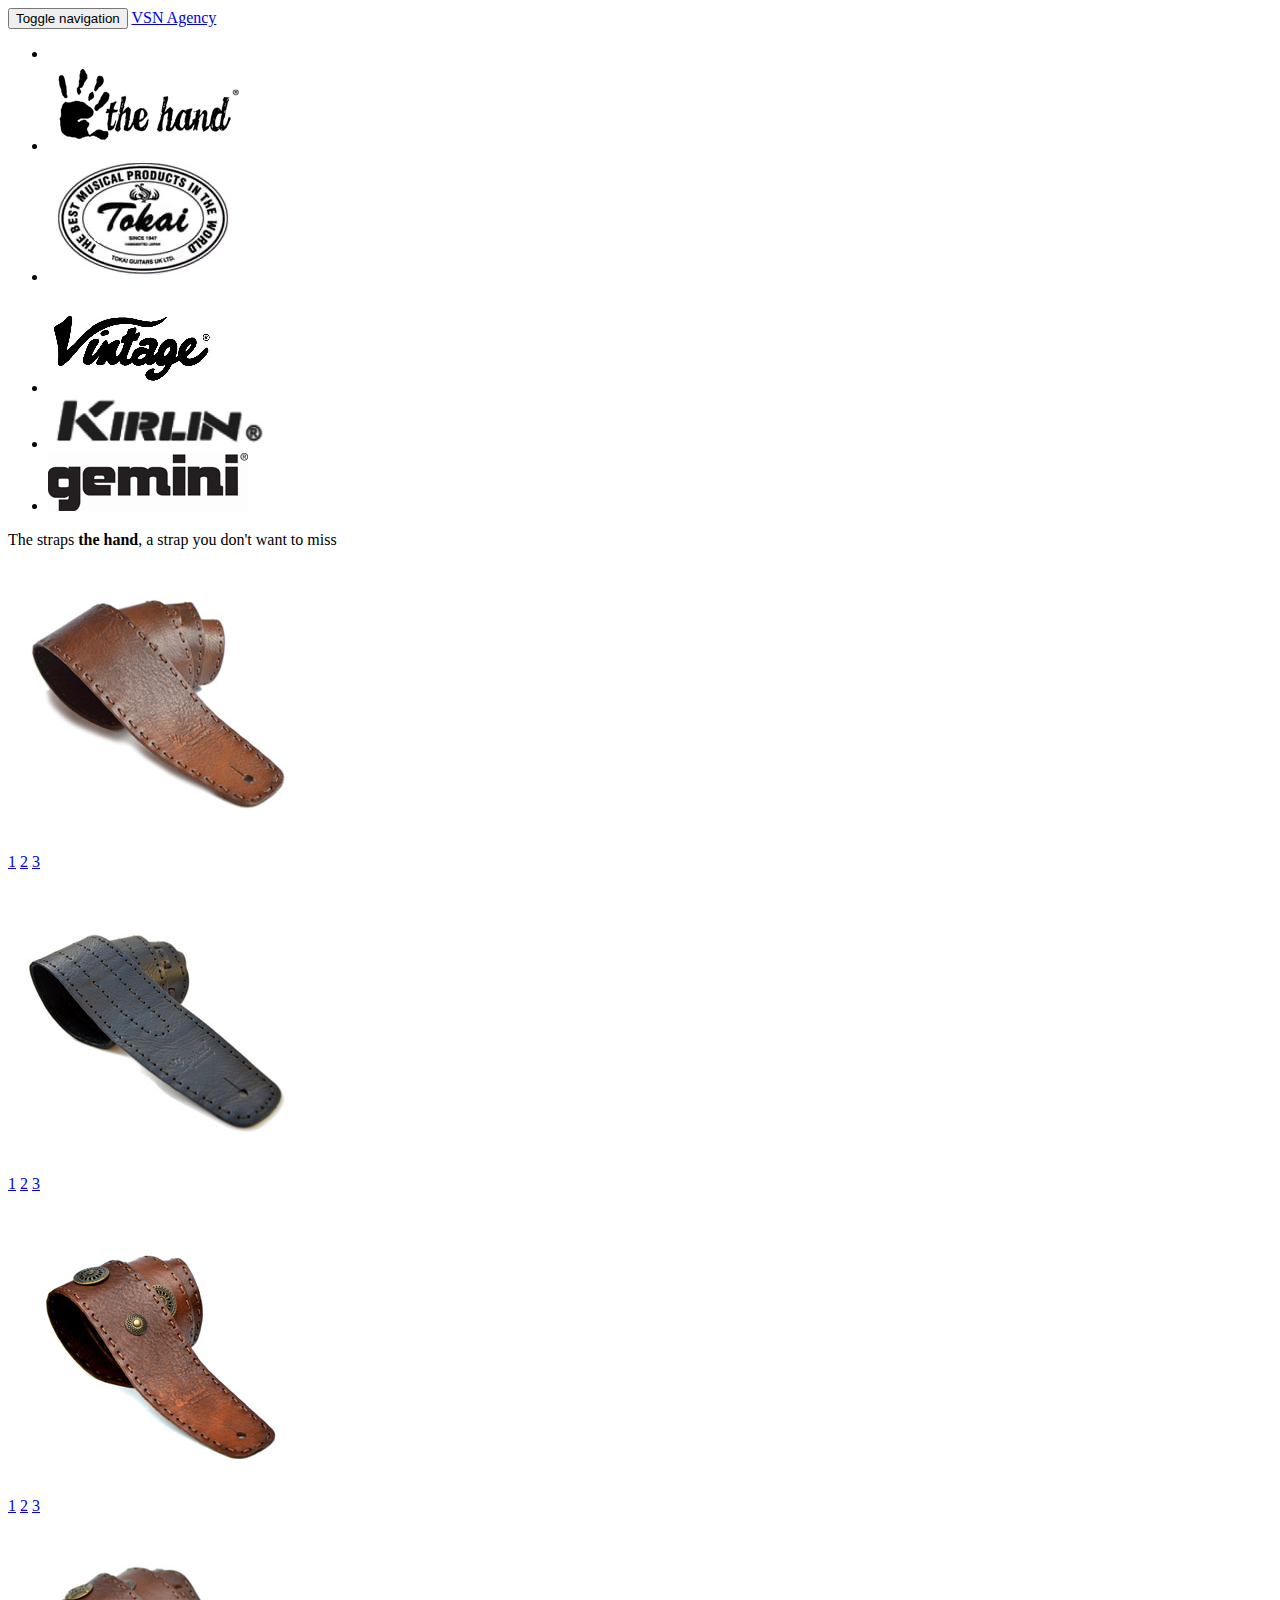
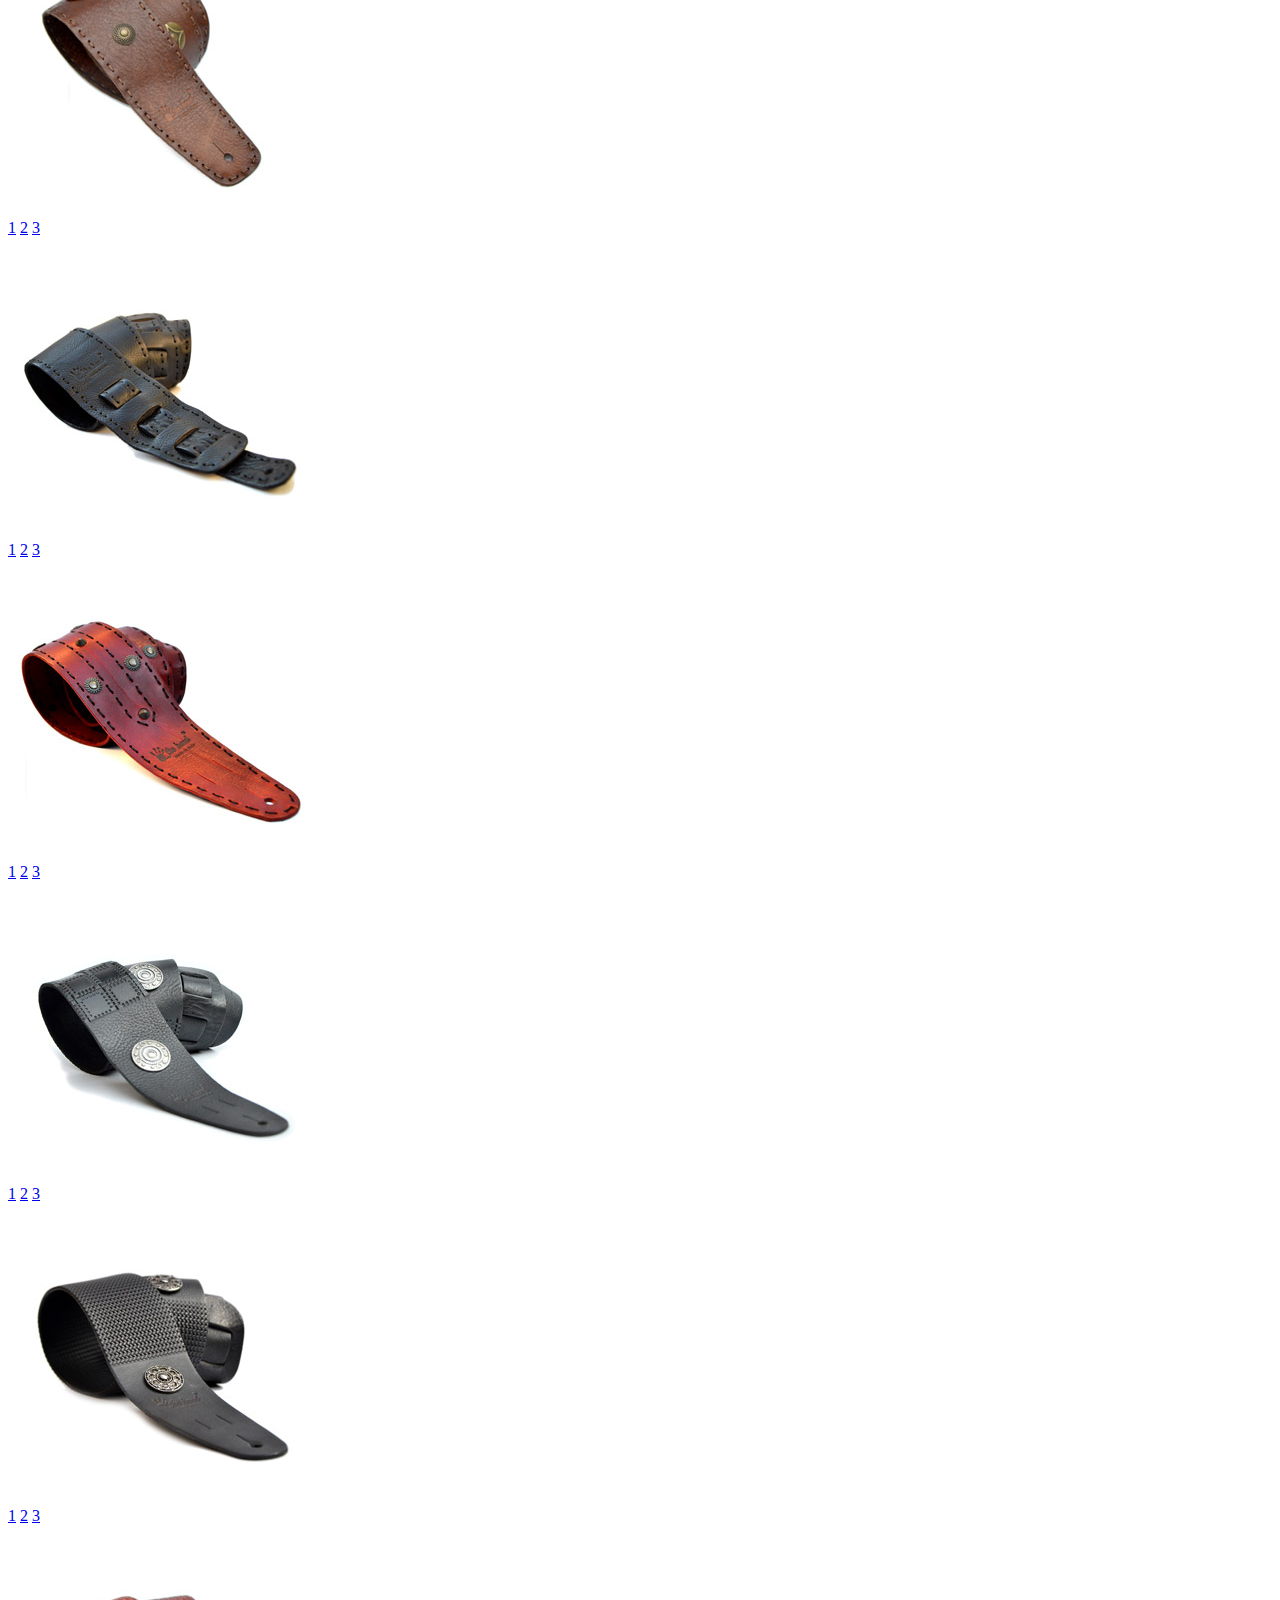
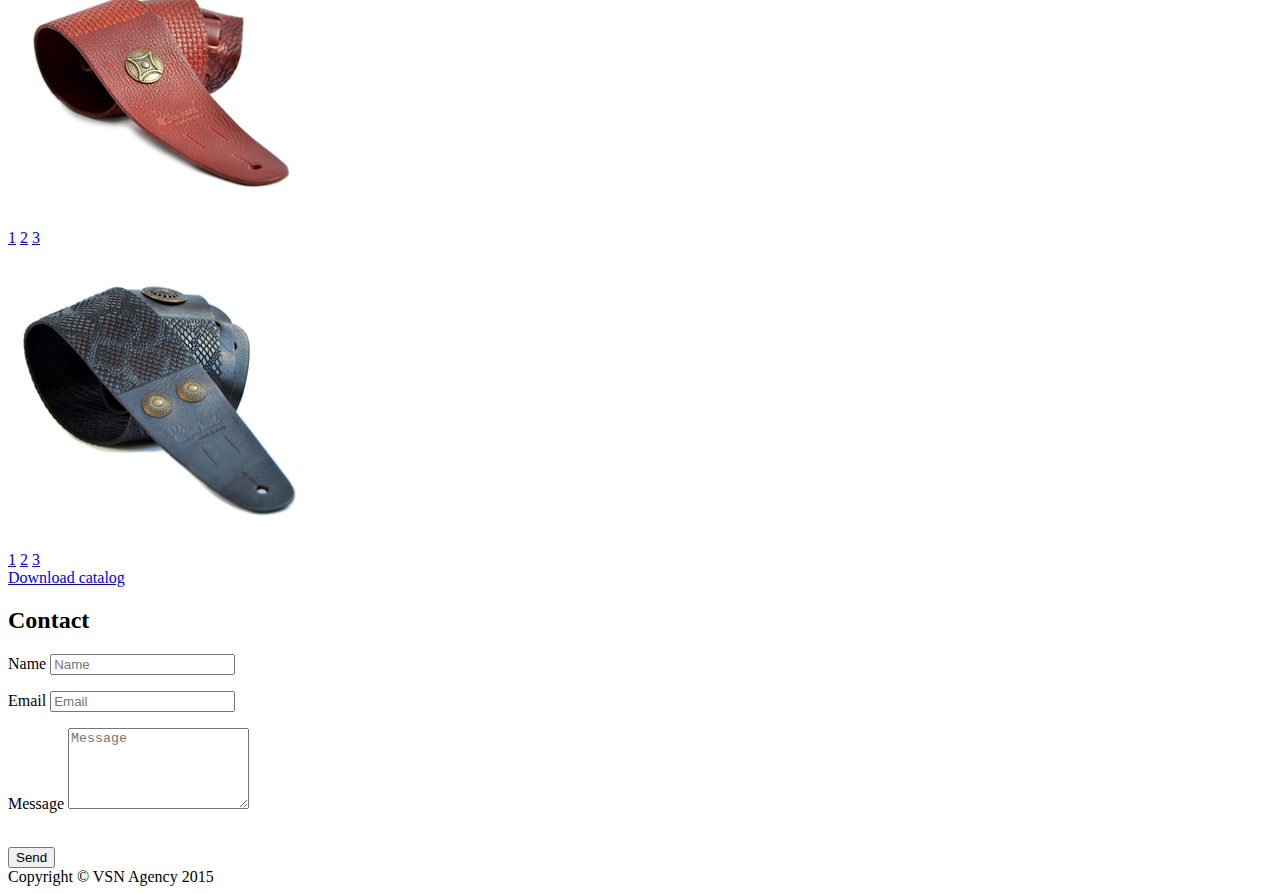
==== en/index.html @ 697274c1 "no more facebook admin meta" ====
<!DOCTYPE html>
<html>
    <head>
    <meta charset="utf-8">
    <meta http-equiv="X-UA-Compatible" content="IE=edge">
    <title>VSN Agency - François Voisin</title>
    <meta name="viewport" content="width=device-width">
    <meta name="description" content="VSN Agency, distributor for The Hand, commercial agent for Tokai, Vintage, Kirlin, Gemini, Alcaria, Ethno, Michael Brand. Agency owned by François Voisin">
    <meta name="language" content="en">
    <meta name="author" content="Guillaume Voisin">
    <!-- Facebook -->
    <meta property="og:title" content="VSN AGENCY" />
    <meta property="og:type" content="website" />
    <meta property="og:image" content="http://www.vsn-agency.com/img/products/metal-01/mini.jpg" />
    <meta property="og:url" content="http://www.vsn-agency.com" />
    <meta property="og:description" content="VSN Agency, distributor for The Hand, commercial agent for Tokai, Vintage, Kirlin, Gemini, Alcaria, Ethno, Michael Brand. Agency owned by François Voisin" />

    <!-- Twitter -->
    <meta name="twitter:card" content="summary" />
    <meta name="twitter:title" content="VSN AGENCY" />
    <meta name="twitter:description" content="VSN Agency, distributor for The Hand, commercial agent for Tokai, Vintage, Kirlin, Gemini, Alcaria, Ethno, Michael Brand. Agency owned by François Voisin" />
    <meta name="twitter:image" content="http://www.vsn-agency.com/img/products/metal-01/mini.jpg" />

    <link rel="canonical" href="voisinf.github.io/">
    <link rel="alternate" type="application/rss+xml" title="RSS" href="/feed.xml">
    <link rel="icon" type="image/png" href="favicon-32x32.png" sizes="32x32">
    <link rel="icon" type="image/png" href="favicon-16x16.png" sizes="16x16">

    <!-- Custom CSS & Bootstrap Core CSS - Uses Bootswatch Flatly Theme: http://bootswatch.com/flatly/ -->
    <link rel="stylesheet" href="/style.css">

    <!-- Google verification -->
    

    <!-- Bing Verification -->
    

    <!-- Custom Fonts -->
    <link rel="stylesheet" href="/css/font-awesome/css/font-awesome.min.css">
    <link href="//fonts.googleapis.com/css?family=Montserrat:400,700" rel="stylesheet" type="text/css">
    <link href="//fonts.googleapis.com/css?family=Lato:400,700,400italic,700italic" rel="stylesheet" type="text/css">

    <!-- HTML5 Shim and Respond.js IE8 support of HTML5 elements and media queries -->
    <!-- WARNING: Respond.js doesn't work if you view the page via file:// -->
    <!--[if lt IE 9]>
        <script src="https://oss.maxcdn.com/libs/html5shiv/3.7.0/html5shiv.js"></script>
        <script src="https://oss.maxcdn.com/libs/respond.js/1.4.2/respond.min.js"></script>
    <![endif]-->
</head>

    <body id="page-top" class="index en">
       <!-- Navigation -->
    <nav class="navbar navbar-default">
        <div class="container">
            <!-- Brand and toggle get grouped for better mobile display -->
            <div class="navbar-header page-scroll">
                <button type="button" class="navbar-toggle" data-toggle="collapse" data-target="#bs-example-navbar-collapse-1">
                    <span class="sr-only">Toggle navigation</span>
                    <span class="icon-bar"></span>
                    <span class="icon-bar"></span>
                    <span class="icon-bar"></span>
                </button>
                <a href="/The_Hand_2016.pdf" class="navbar-brand" target="_blank">
                    VSN Agency
                </a>
            </div>

            <!-- Collect the nav links, forms, and other content for toggling -->
            <div class="collapse navbar-collapse" id="bs-example-navbar-collapse-1">
                <ul class="brands nav navbar-nav navbar-right">
                    <li class="hidden">
                        <a href="#page-top"></a>
                    </li>
                    <li class="page-scroll">
                        <a href="#the_hand" class="bigger">
                            <img src="/img/brands/the_hand.png" alt="The Hand" />
                        </a>
                    </li>
                    <li>
                        <a href="http://fr.calameo.com/read/000576293fbbce9ae6913" class="bigger" target="_blank">
                            <img src="/img/brands/tokai.jpg" alt="Tokai" />
                        </a>
                    </li>
                    <li>
                        <a href="http://fr.calameo.com/read/0005762936333d72ac6dd" target="_blank">
                            <img src="/img/brands/vintage.jpg" alt="Vintage" />
                        </a>
                    </li>
                    <li>
                        <a href="http://www.kirlincable.com/" target="_blank">
                            <img src="/img/brands/kirlin.jpg" alt="Kirlin" />
                        </a>
                    </li>
                    <li>
                        <a href="http://fr.calameo.com/read/000576293ddd613ea0d22" target="_blank">
                            <img src="/img/brands/gemini.png" alt="Gemini" />
                        </a>
                    </li>
                </ul>
            </div>
            <!-- /.navbar-collapse -->
        </div>
        <!-- /.container-fluid -->
    </nav>
        <!-- Header -->
    <header>
        <div class="container">
            <div class="row">
                <div class="col-lg-6">
                    <div class="intro-text">
                        The straps <b>the hand</b>, a strap you don't want to miss
                    </div>
                </div>
            </div>
        </div>
    </header>
    <!-- Services Section -->
    <section id="the_hand">
        <div class="container">
            <div class="row text-center">
                <div class="col-md-4">
                    <a href="/img/products/classic-01/normal.jpg" data-lightbox="Classic 01">
                        <img src="/img/products/classic-01/mini.jpg" alt="Classic 01" />
                    </a>
                    <div class="none">
                        <a href="/img/products/classic-01/colors.jpg" data-lightbox="Classic 01">1</a>
                        <a href="/img/products/classic-01/sample.jpg" data-lightbox="Classic 01">2</a>
                        <a href="/img/products/classic-01/hd.jpg" data-lightbox="Classic 01">3</a>
                    </div>
                </div>
                <div class="col-md-4">
                    <a href="/img/products/classic-02/normal.jpg" data-lightbox="Classic 02">
                        <img src="/img/products/classic-02/mini.jpg" alt="Classic 02" />
                    </a>
                    <div class="none">
                        <a href="/img/products/classic-02/colors.jpg" data-lightbox="Classic 02">1</a>
                        <a href="/img/products/classic-02/sample.jpg" data-lightbox="Classic 02">2</a>
                        <a href="/img/products/classic-02/hd.jpg" data-lightbox="Classic 02">3</a>
                    </div>
                </div>
                <div class="col-md-4">
                    <a href="/img/products/classic-03/normal.jpg" data-lightbox="Classic 03">
                        <img src="/img/products/classic-03/mini.jpg" alt="Classic 03" />
                    </a>
                    <div class="none">
                        <a href="/img/products/classic-03/colors.jpg" data-lightbox="Classic 03">1</a>
                        <a href="/img/products/classic-03/sample.jpg" data-lightbox="Classic 03">2</a>
                        <a href="/img/products/classic-03/hd.jpg" data-lightbox="Classic 03">3</a>
                    </div>
                </div>

            </div>

            <div class="row text-center">
                <div class="col-md-4">
                    <a href="/img/products/classic-04/normal.jpg" data-lightbox="Classic 04">
                        <img src="/img/products/classic-04/mini.jpg" alt="Classic 04" />
                    </a>
                    <div class="none">
                        <a href="/img/products/classic-04/colors.jpg" data-lightbox="Classic 04">1</a>
                        <a href="/img/products/classic-04/sample.jpg" data-lightbox="Classic 04">2</a>
                        <a href="/img/products/classic-04/hd.jpg" data-lightbox="Classic 04">3</a>
                    </div>
                </div>

                <div class="col-md-4">
                    <a href="/img/products/fusion-01/normal.jpg" data-lightbox="Fusion 01">
                        <img src="/img/products/fusion-01/mini.jpg" alt="Fusion 01" />
                    </a>
                    <div class="none">
                        <a href="/img/products/fusion-01/colors.jpg" data-lightbox="Fusion 01">1</a>
                        <a href="/img/products/fusion-01/sample.jpg" data-lightbox="Fusion 01">2</a>
                        <a href="/img/products/fusion-01/hd.jpg" data-lightbox="Fusion 01">3</a>
                    </div>
                </div>
                <!--
                <div class="col-md-4">
                    <a href="/img/products/vintage-01/hd.jpg" data-lightbox="Vintage 01">
                        <img src="/img/products/vintage-01/hd.jpg" alt="Vintage 01" />
                    </a>
                    <div class="none">
                        <a href="/img/products/vintage-01/colors.jpg" data-lightbox="Vintage 01">1</a>
                        <a href="/img/products/vintage-01/sample.jpg" data-lightbox="Vintage 01">2</a>
                        <a href="/img/products/vintage-01/hd.jpg" data-lightbox="Vintage 01">3</a>
                    </div>
                </div>
                -->
                <div class="col-md-4">
                    <a href="/img/products/metal-01/normal.jpg" data-lightbox="Metal 01">
                        <img src="/img/products/metal-01/mini.jpg" alt="Metal 01" />
                    </a>
                    <div class="none">
                        <a href="/img/products/metal-01/colors.jpg" data-lightbox="Metal 01">1</a>
                        <a href="/img/products/metal-01/sample.jpg" data-lightbox="Metal 01">2</a>
                        <a href="/img/products/metal-01/hd.jpg" data-lightbox="Metal 01">3</a>
                    </div>
                </div>
            </div>


            <div class="row text-center">
                <div class="col-md-4">
                    <a href="/img/products/blues-01/normal.jpg" data-lightbox="Blues 01">
                        <img src="/img/products/blues-01/mini.jpg" alt="Blues 01" />
                    </a>
                    <div class="none">
                        <a href="/img/products/blues-01/colors.jpg" data-lightbox="Blues 01">1</a>
                        <a href="/img/products/blues-01/sample.jpg" data-lightbox="Blues 01">2</a>
                        <a href="/img/products/blues-01/hd.jpg" data-lightbox="Blues 01">3</a>
                    </div>
                </div>
                <div class="col-md-4">
                    <a href="/img/products/blues-02/normal.jpg" data-lightbox="Blues 02">
                        <img src="/img/products/blues-02/mini.jpg" alt="Blues 02" />
                    </a>
                    <div class="none">
                        <a href="/img/products/blues-02/colors.jpg" data-lightbox="Blues 02">1</a>
                        <a href="/img/products/blues-02/sample.jpg" data-lightbox="Blues 02">2</a>
                        <a href="/img/products/blues-02/hd.jpg" data-lightbox="Blues 02">3</a>
                    </div>
                </div>
                <div class="col-md-4">
                    <a href="/img/products/blues-03/normal.jpg" data-lightbox="Blues 03">
                        <img src="/img/products/blues-03/mini.jpg" alt="Blues 03" />
                    </a>
                    <div class="none">
                        <a href="/img/products/blues-03/colors.jpg" data-lightbox="Blues 03">1</a>
                        <a href="/img/products/blues-03/sample.jpg" data-lightbox="Blues 03">2</a>
                        <a href="/img/products/blues-03/hd.jpg" data-lightbox="Blues 03">3</a>
                    </div>
                </div>
            </div>
            <div class="row text-center">
                <div class="col-md-4">
                    <a href="/img/products/blues-04/normal.jpg" data-lightbox="Blues 04">
                        <img src="/img/products/blues-04/mini.jpg" alt="Blues 04" />
                    </a>
                    <div class="none">
                        <a href="/img/products/blues-04/colors.jpg" data-lightbox="Blues 04">1</a>
                        <a href="/img/products/blues-04/sample.jpg" data-lightbox="Blues 04">2</a>
                        <a href="/img/products/blues-04/hd.jpg" data-lightbox="Blues 04">3</a>
                    </div>
                </div>
            </div>
        </div>
    </section>
     <!-- About Section -->
    <section class="success" id="about">
        <div class="container">
            <div class="row">
                <div class="col-lg-12">
                    <a href="/The_Hand_2016.pdf" class="btn btn-lg download-catalog" target="_blank">
                        <i class="fa fa-download"></i>
                        Download catalog
                    </a>
                </div>
                <!--<div class="col-lg-8 col-lg-offset-2 text-center">
                    <a href="#" class="btn btn-lg btn-outline">
                        <i class="fa fa-download"></i> Download Theme
                    </a>
                </div>-->
            </div>
        </div>
    </section>

    
    <!-- Contact Section -->
<section id="contact">
	<div class="container">
		<div class="row">
			<div class="col-lg-12 text-center">
				<h2>Contact</h2>
			</div>
		</div>
		<div class="row">
			<div class="col-lg-8 col-lg-offset-2">
				<form  action="//formspree.io/fr.voisin@wanadoo.fr" method="POST" name="sentMessage" id="contactForm" novalidate>
					<div class="row control-group">
						<div class="form-group col-xs-12 floating-label-form-group controls">
							<label>Name</label>
							<input type="text" name="name" class="form-control" placeholder="Name" id="name" required data-validation-required-message="Please fill this field">
							<p class="help-block text-danger"></p>
						</div>
					</div>
					<div class="row control-group">
						<div class="form-group col-xs-12 floating-label-form-group controls">
							<label>Email</label>
							<input type="email" name="_replyto" class="form-control" placeholder="Email" id="email" required data-validation-required-message="Please fill this field"  data-validation-validemail-message="Wrong email">
							<p class="help-block text-danger"></p>
						</div>
					</div>
					<div>
						<input type="hidden"  name="_subject" value="[VSN AGENCY] Nouveau contact">
						<input type="text" name="_gotcha" style="display:none" />
					</div>
					<div class="row control-group">
						<div class="form-group col-xs-12 floating-label-form-group controls">
							<label>Message</label>
							<textarea rows="5" name="message" class="form-control" placeholder="Message" id="message" required data-validation-required-message="Please fill this field"></textarea>
							<p class="help-block text-danger"></p>
						</div>
					</div>
					<br>
					<div id="success"></div>
					<div class="row">
						<div class="form-group col-xs-12">
							<button type="submit" class="btn download-catalog btn-lg pull-right js-send-form" data-sent-text="Your message was successfully sent. I'll reach back to you in the next 48h.">Send</button>
						</div>
					</div>
				</form>
			</div>
		</div>
	</div>
</section>

    

        <!-- Footer -->
    <footer class="text-center">
        <div class="footer-below">
            <div class="container">
                <div class="row">
                    <div class="col-lg-12">
                        Copyright &copy; VSN Agency 2015
                        
                        <a href="/" class="flag flag-fr ml7" alt="FR" ></a>
                        
                        <a href="en/" class="flag flag-gb" alt="EN" ></a>
                    </div>
                </div>
            </div>
        </div>
    </footer>

    <!-- Scroll to Top Button (Only visible on small and extra-small screen sizes) -->
    <div class="scroll-top page-scroll visible-xs visible-sm">
        <a class="btn btn-primary" href="#page-top">
            <i class="fa fa-chevron-up"></i>
        </a>
    </div>

     <!-- Portfolio Modals -->
 
     <!-- jQuery Version 1.11.0 -->
    <script src="/js/jquery-1.11.0.js"></script>

    <!-- Bootstrap Core JavaScript -->
    <script src="/js/bootstrap.min.js"></script>

    <!-- Plugin JavaScript -->
    <script src="/js/jquery.easing.min.js"></script>
    <script src="/js/classie.js"></script>
    <script src="/js/selectFx.js"></script>
    <script>
       (function() {
           [].slice.call( document.querySelectorAll( 'select.cs-select' ) ).forEach( function(el) {
               new SelectFx(el);
           } );
       })();
     </script>
    <script src="/js/cbpAnimatedHeader.js"></script>

    <!-- Contact Form JavaScript -->
    <script src="/js/jqBootstrapValidation.js"></script>
    
    <script src="/js/contact_me_static.js"></script>
    

    <script src="/js/wow.min.js"></script>
    <script src="/js/lightbox.js"></script>
    <!-- Custom Theme JavaScript -->
    <script src="/js/freelancer.js"></script>

    
    <script>
      (function(i,s,o,g,r,a,m){i['GoogleAnalyticsObject']=r;i[r]=i[r]||function(){
        (i[r].q=i[r].q||[]).push(arguments)},i[r].l=1*new Date();a=s.createElement(o),
         m=s.getElementsByTagName(o)[0];a.async=1;a.src=g;m.parentNode.insertBefore(a,m)
        })(window,document,'script','//www.google-analytics.com/analytics.js','ga');
      ga('create', 'UA-70515206-1', 'auto');
      ga('send', 'pageview');
    </script>

    </body>
</html>
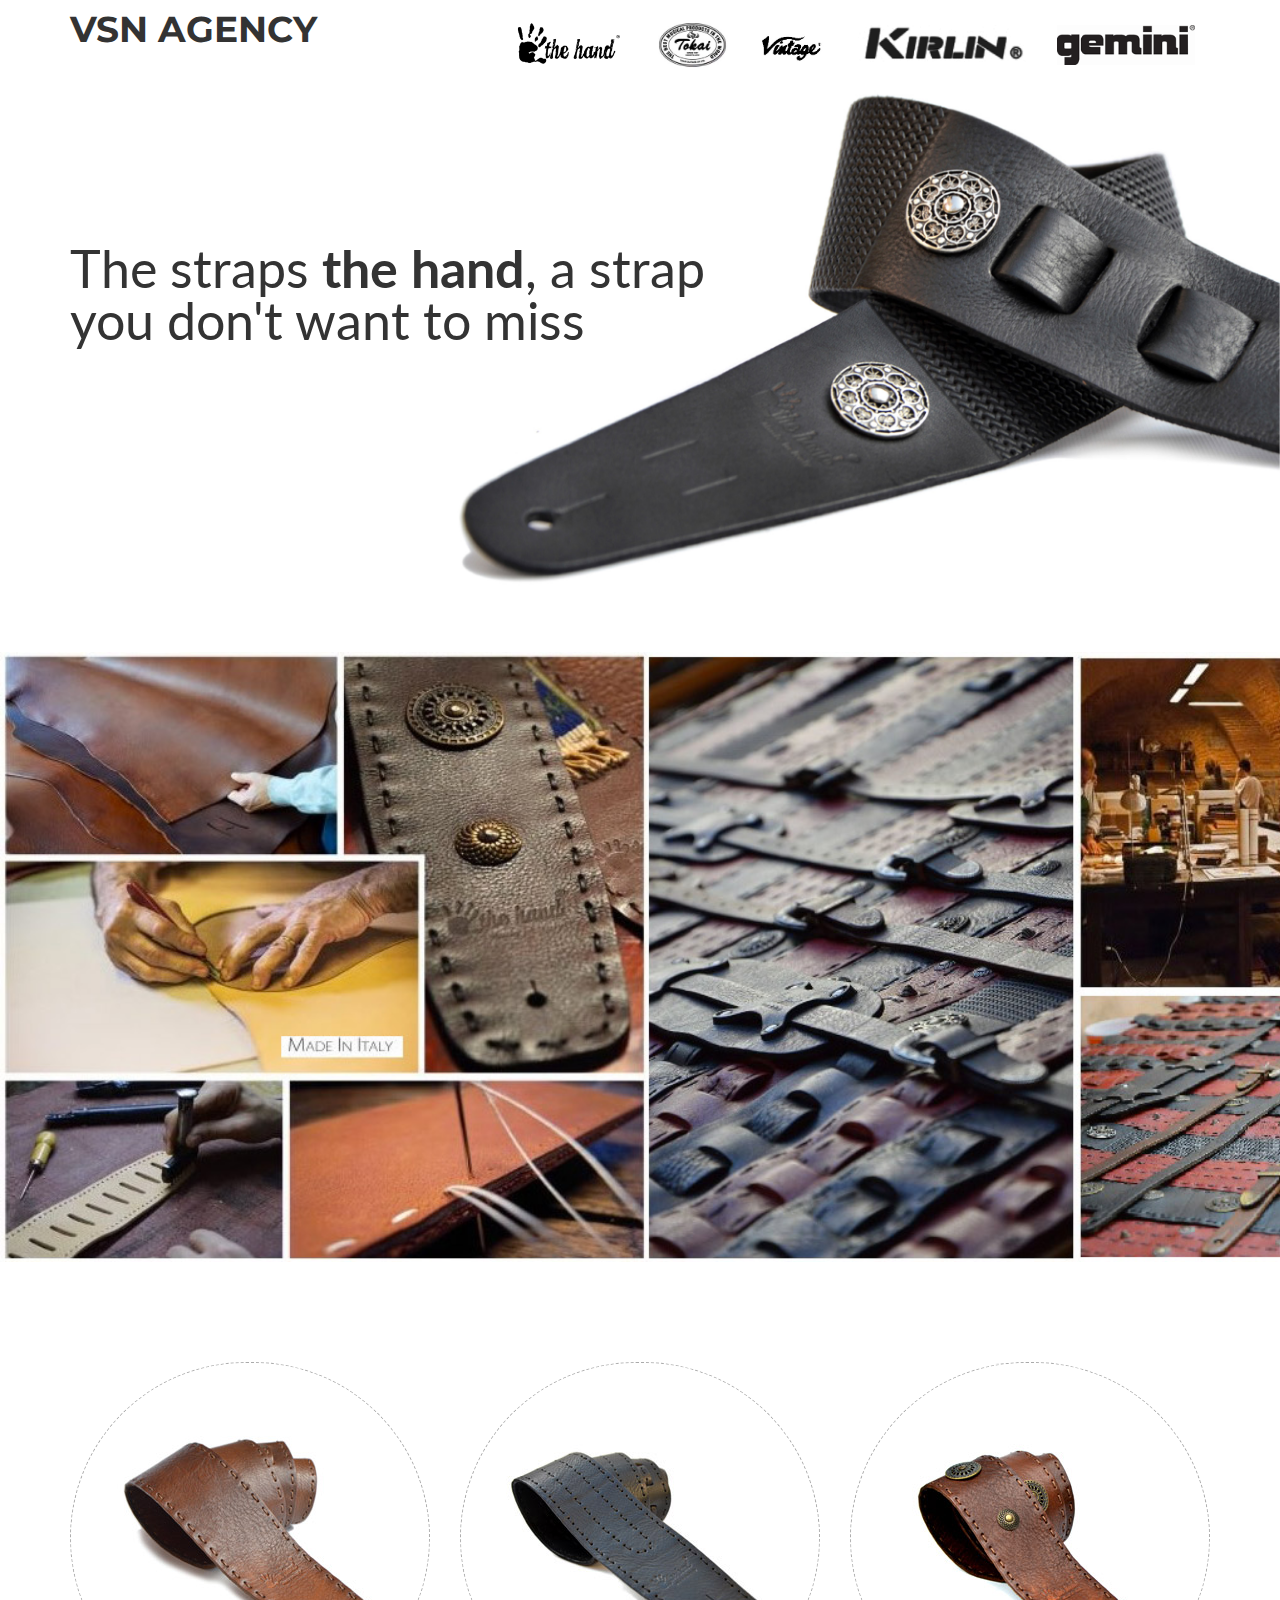
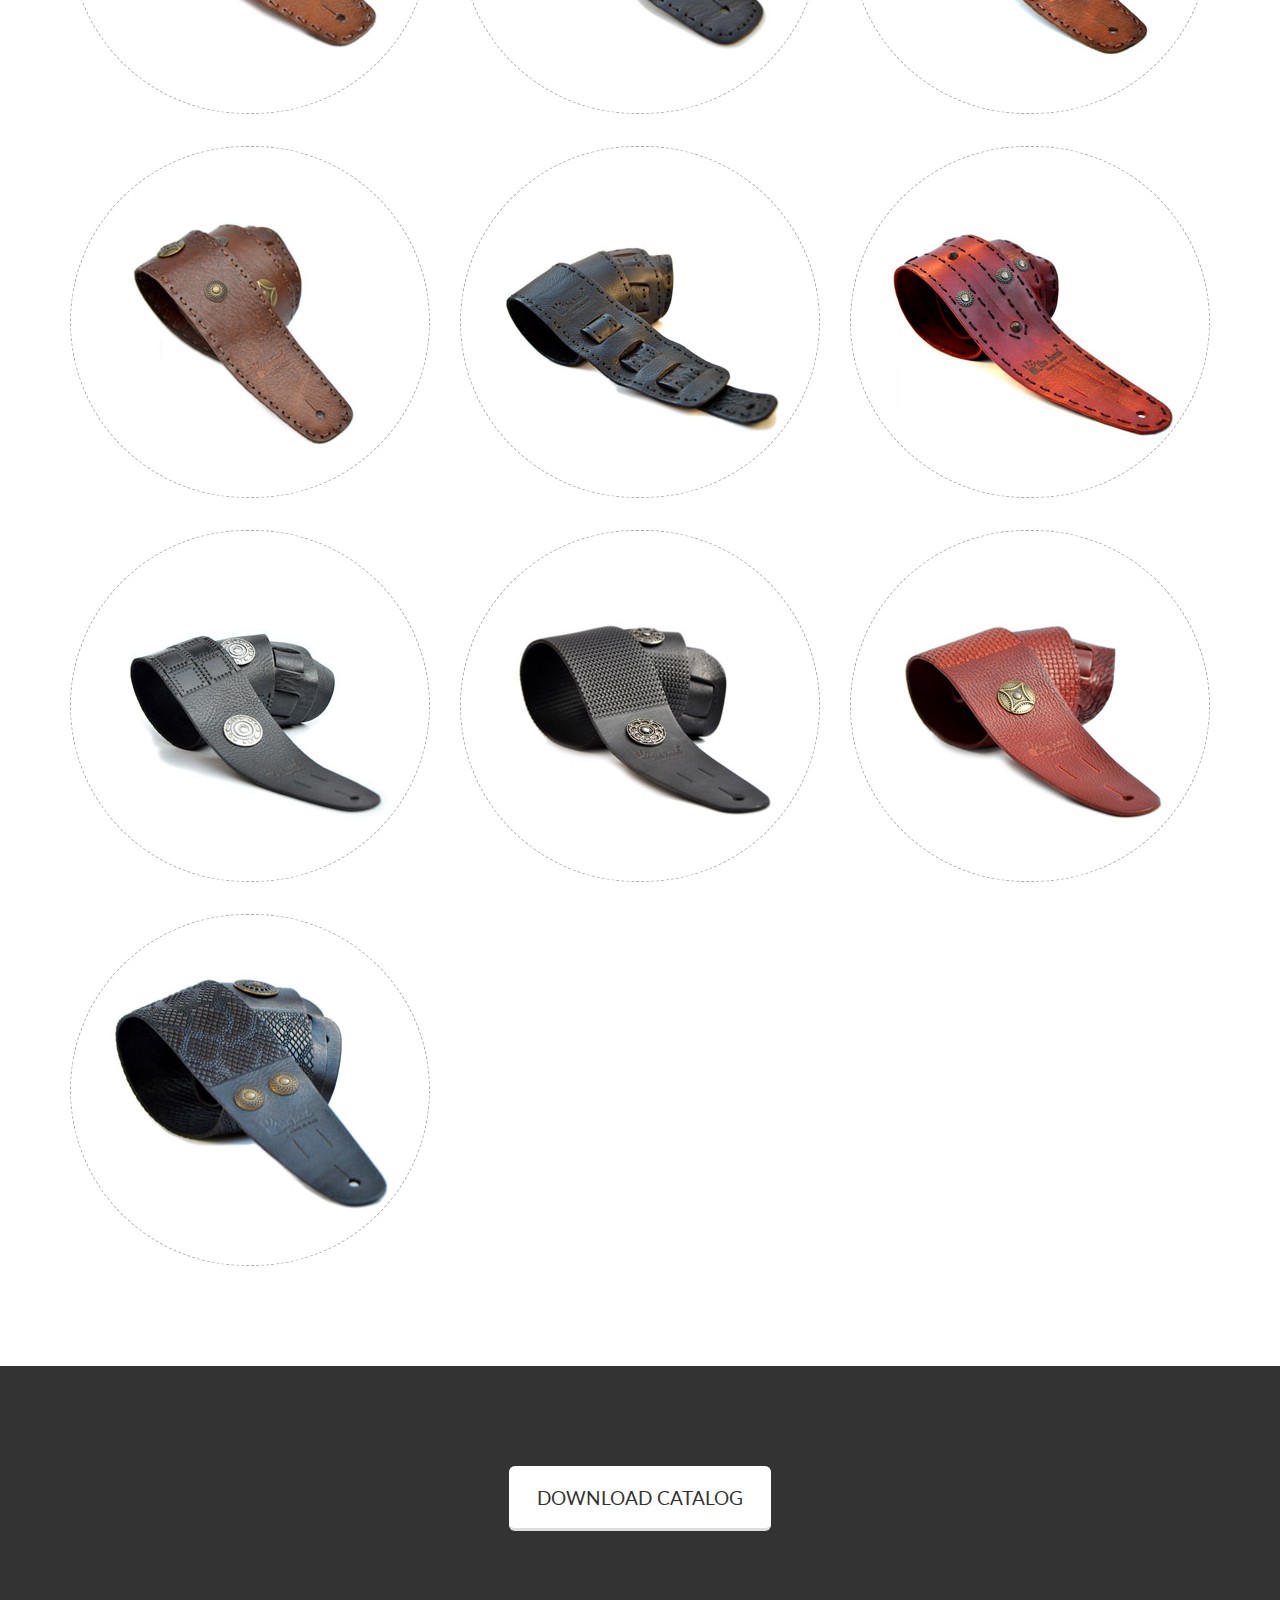
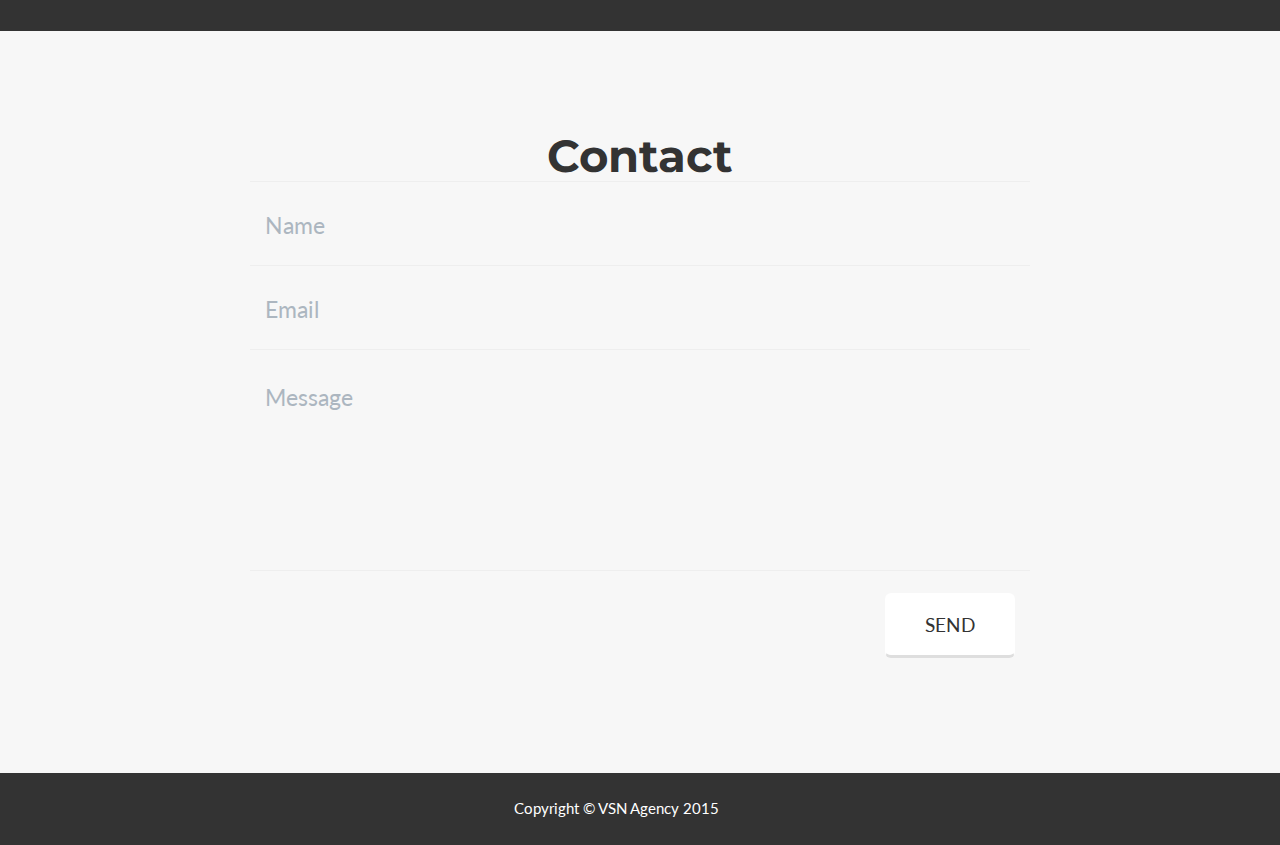
==== commit 6aa86cbd: "update img" ====
--- a/en/index.html
+++ b/en/index.html
@@ -106,7 +106,7 @@
     <header>
         <div class="container">
             <div class="row">
-                <div class="col-lg-6">
+                <div class="col-lg-7">
                     <div class="intro-text">
                         The straps <b>the hand</b>, a strap you don't want to miss
                     </div>
@@ -115,6 +115,9 @@
         </div>
     </header>
     <!-- Services Section -->
+    <section id="the_hand_craft">
+
+    </section>
     <section id="the_hand">
         <div class="container">
             <div class="row text-center">
@@ -373,12 +376,14 @@
 
     
     <script>
-      (function(i,s,o,g,r,a,m){i['GoogleAnalyticsObject']=r;i[r]=i[r]||function(){
-        (i[r].q=i[r].q||[]).push(arguments)},i[r].l=1*new Date();a=s.createElement(o),
-         m=s.getElementsByTagName(o)[0];a.async=1;a.src=g;m.parentNode.insertBefore(a,m)
+        (function(i,s,o,g,r,a,m){i['GoogleAnalyticsObject']=r;i[r]=i[r]||function(){
+            (i[r].q=i[r].q||[]).push(arguments)},i[r].l=1*new Date();a=s.createElement(o),
+                m=s.getElementsByTagName(o)[0];a.async=1;a.src=g;m.parentNode.insertBefore(a,m)
         })(window,document,'script','//www.google-analytics.com/analytics.js','ga');
-      ga('create', 'UA-70515206-1', 'auto');
-      ga('send', 'pageview');
+
+        ga('create', 'UA-71764597-1', 'auto');
+        ga('send', 'pageview');
+
     </script>
 
     </body>
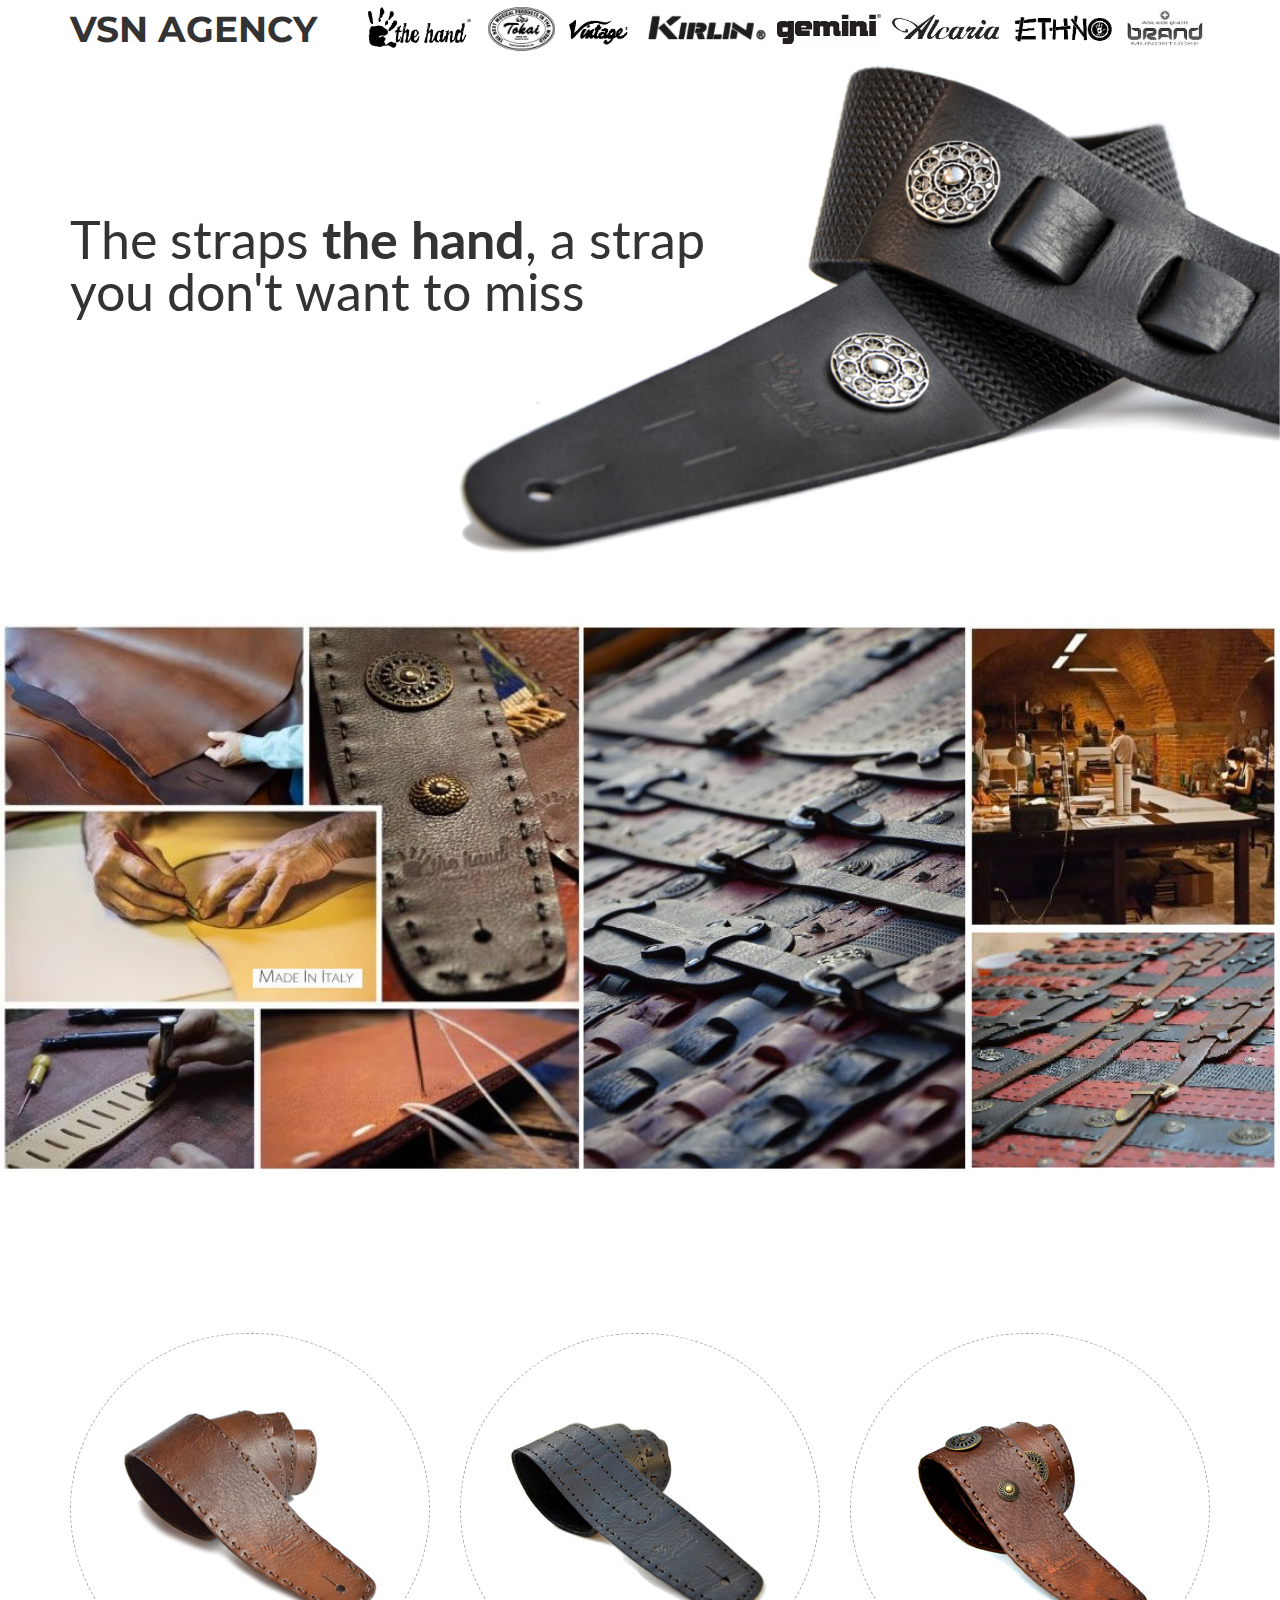
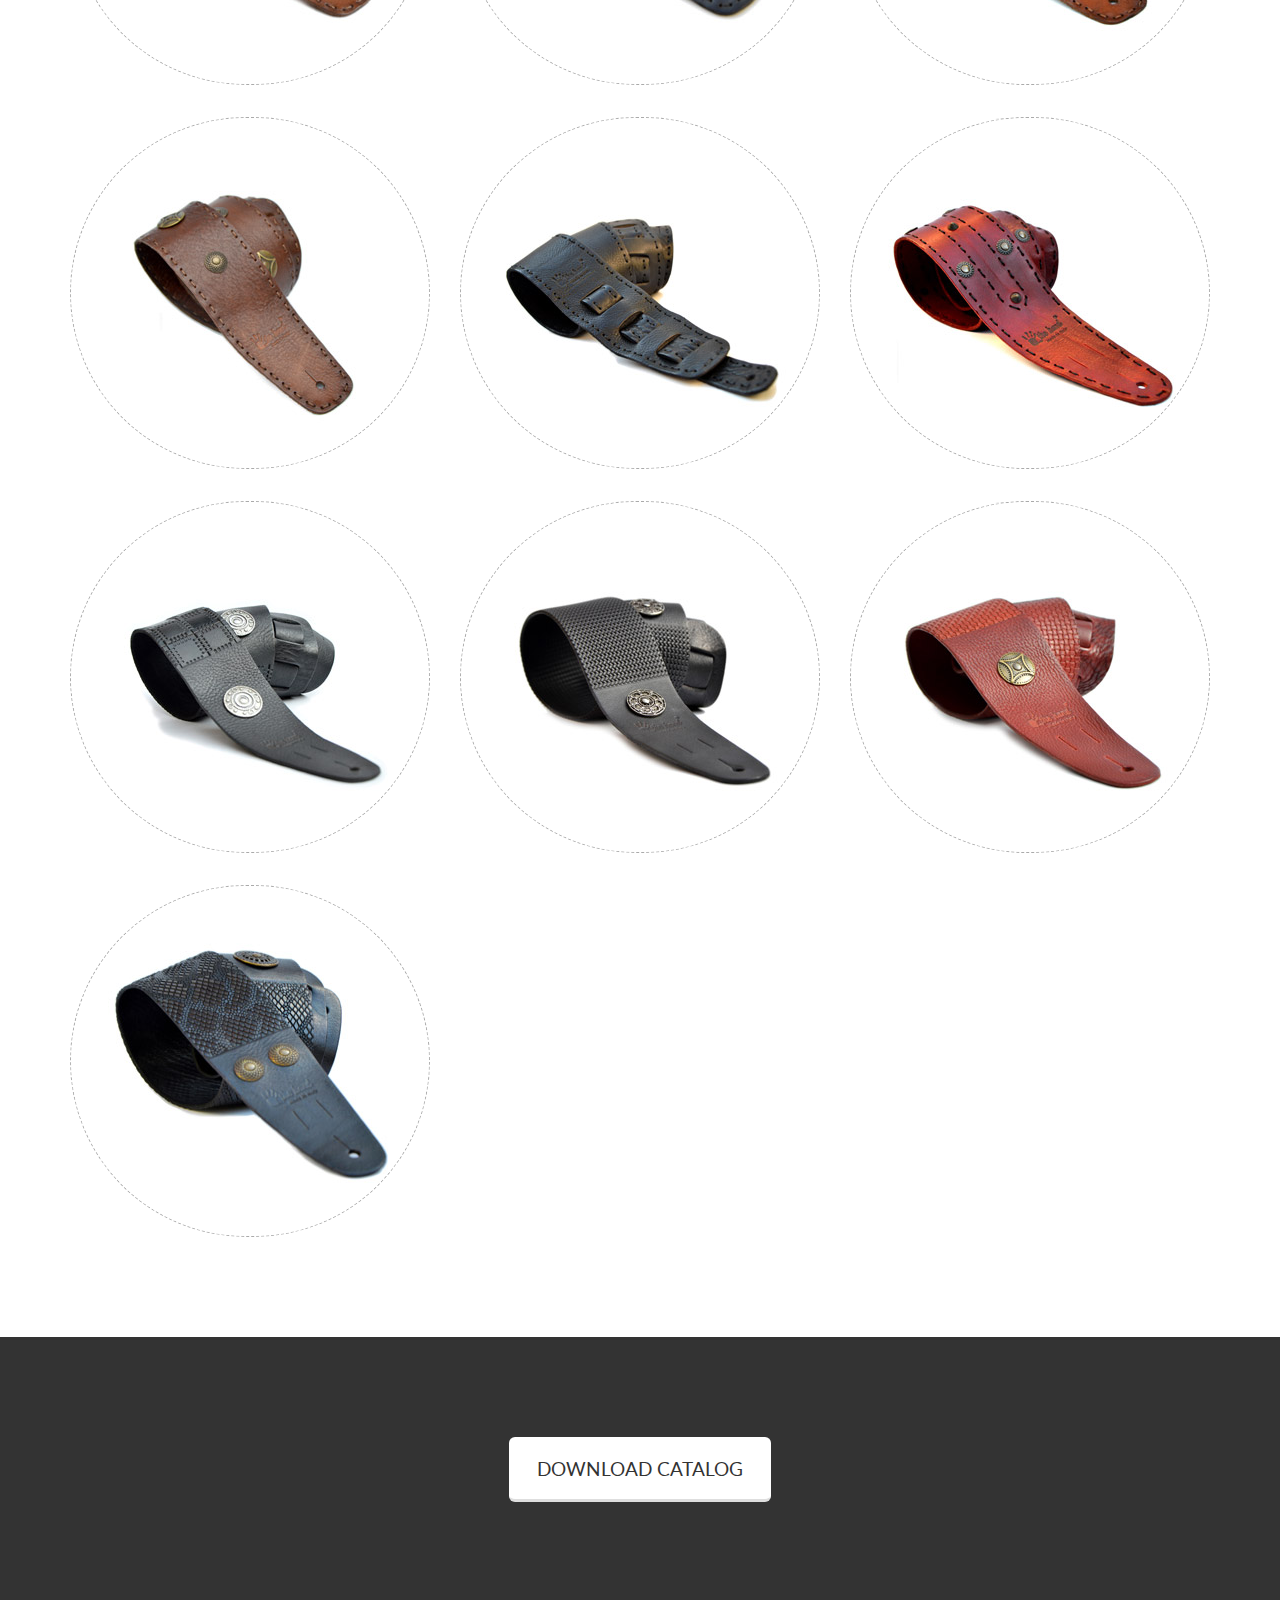
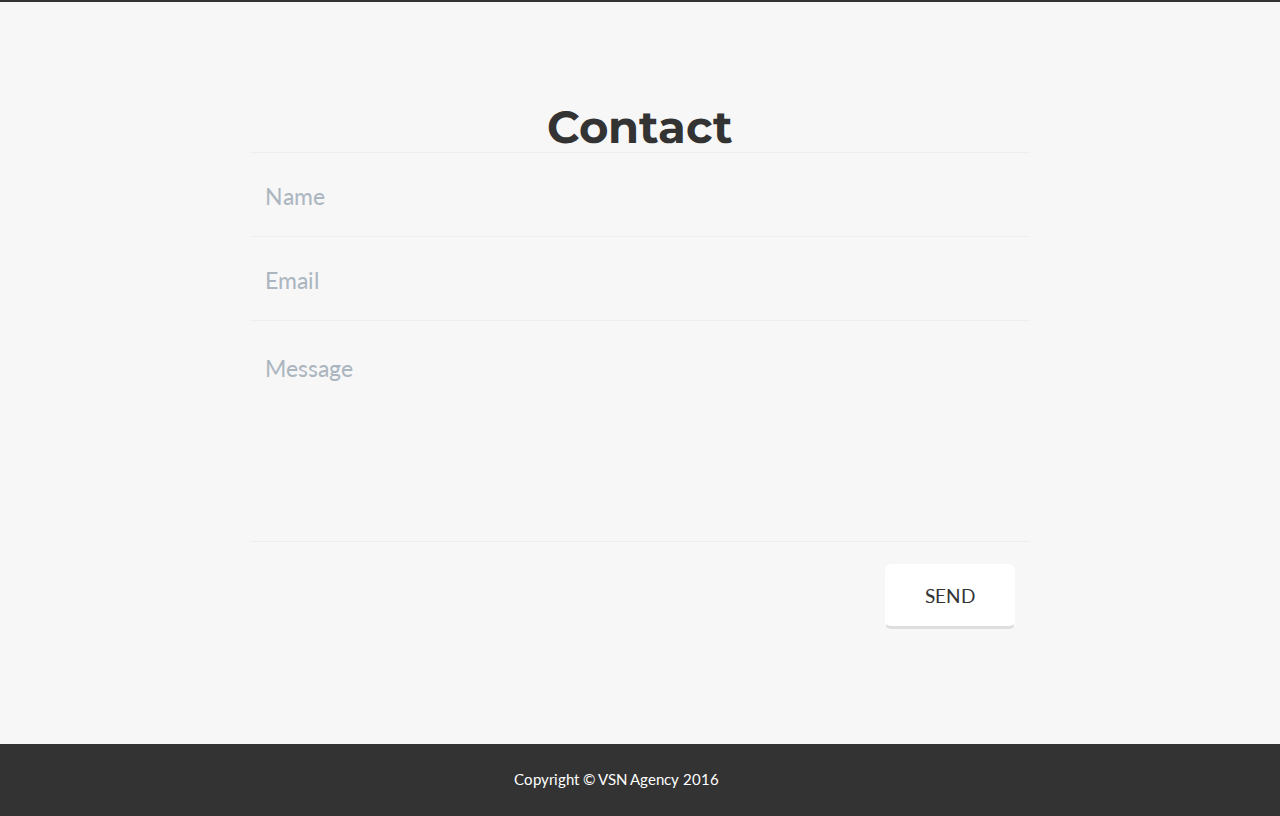
==== commit 3734f68f: "new brands & wording" ====
--- a/en/index.html
+++ b/en/index.html
@@ -72,7 +72,7 @@
                         <a href="#page-top"></a>
                     </li>
                     <li class="page-scroll">
-                        <a href="#the_hand" class="bigger">
+                        <a href="/The_Hand_2016.pdf" class="bigger">
                             <img src="/img/brands/the_hand.png" alt="The Hand" />
                         </a>
                     </li>
@@ -87,13 +87,28 @@
                         </a>
                     </li>
                     <li>
-                        <a href="http://www.kirlincable.com/" target="_blank">
+                        <a href="http://www.kirlincable.com/" target="_blank" class="tinier">
                             <img src="/img/brands/kirlin.jpg" alt="Kirlin" />
                         </a>
                     </li>
                     <li>
-                        <a href="http://fr.calameo.com/read/000576293ddd613ea0d22" target="_blank">
+                        <a href="http://fr.calameo.com/read/000576293ddd613ea0d22" class="tinier" target="_blank">
                             <img src="/img/brands/gemini.png" alt="Gemini" />
+                        </a>
+                    </li>
+                    <li>
+                        <a href="#" class="tinier alcaria">
+                            <img src="/img/brands/alcaria.jpg" alt="Alcaria" />
+                        </a>
+                    </li>
+                    <li>
+                        <a href="#" class="tinier">
+                            <img src="/img/brands/ethno.jpg" alt="Ethno" class="tinier" />
+                        </a>
+                    </li>
+                    <li>
+                        <a href="http://www.mundstuecke.ch/fr/trompette/" target="_blank">
+                            <img src="/img/brands/brand.jpg" alt="Brand Mundstücke" />
                         </a>
                     </li>
                 </ul>
@@ -324,7 +339,7 @@
             <div class="container">
                 <div class="row">
                     <div class="col-lg-12">
-                        Copyright &copy; VSN Agency 2015
+                        Copyright &copy; VSN Agency 2016
                         
                         <a href="/" class="flag flag-fr ml7" alt="FR" ></a>
                         
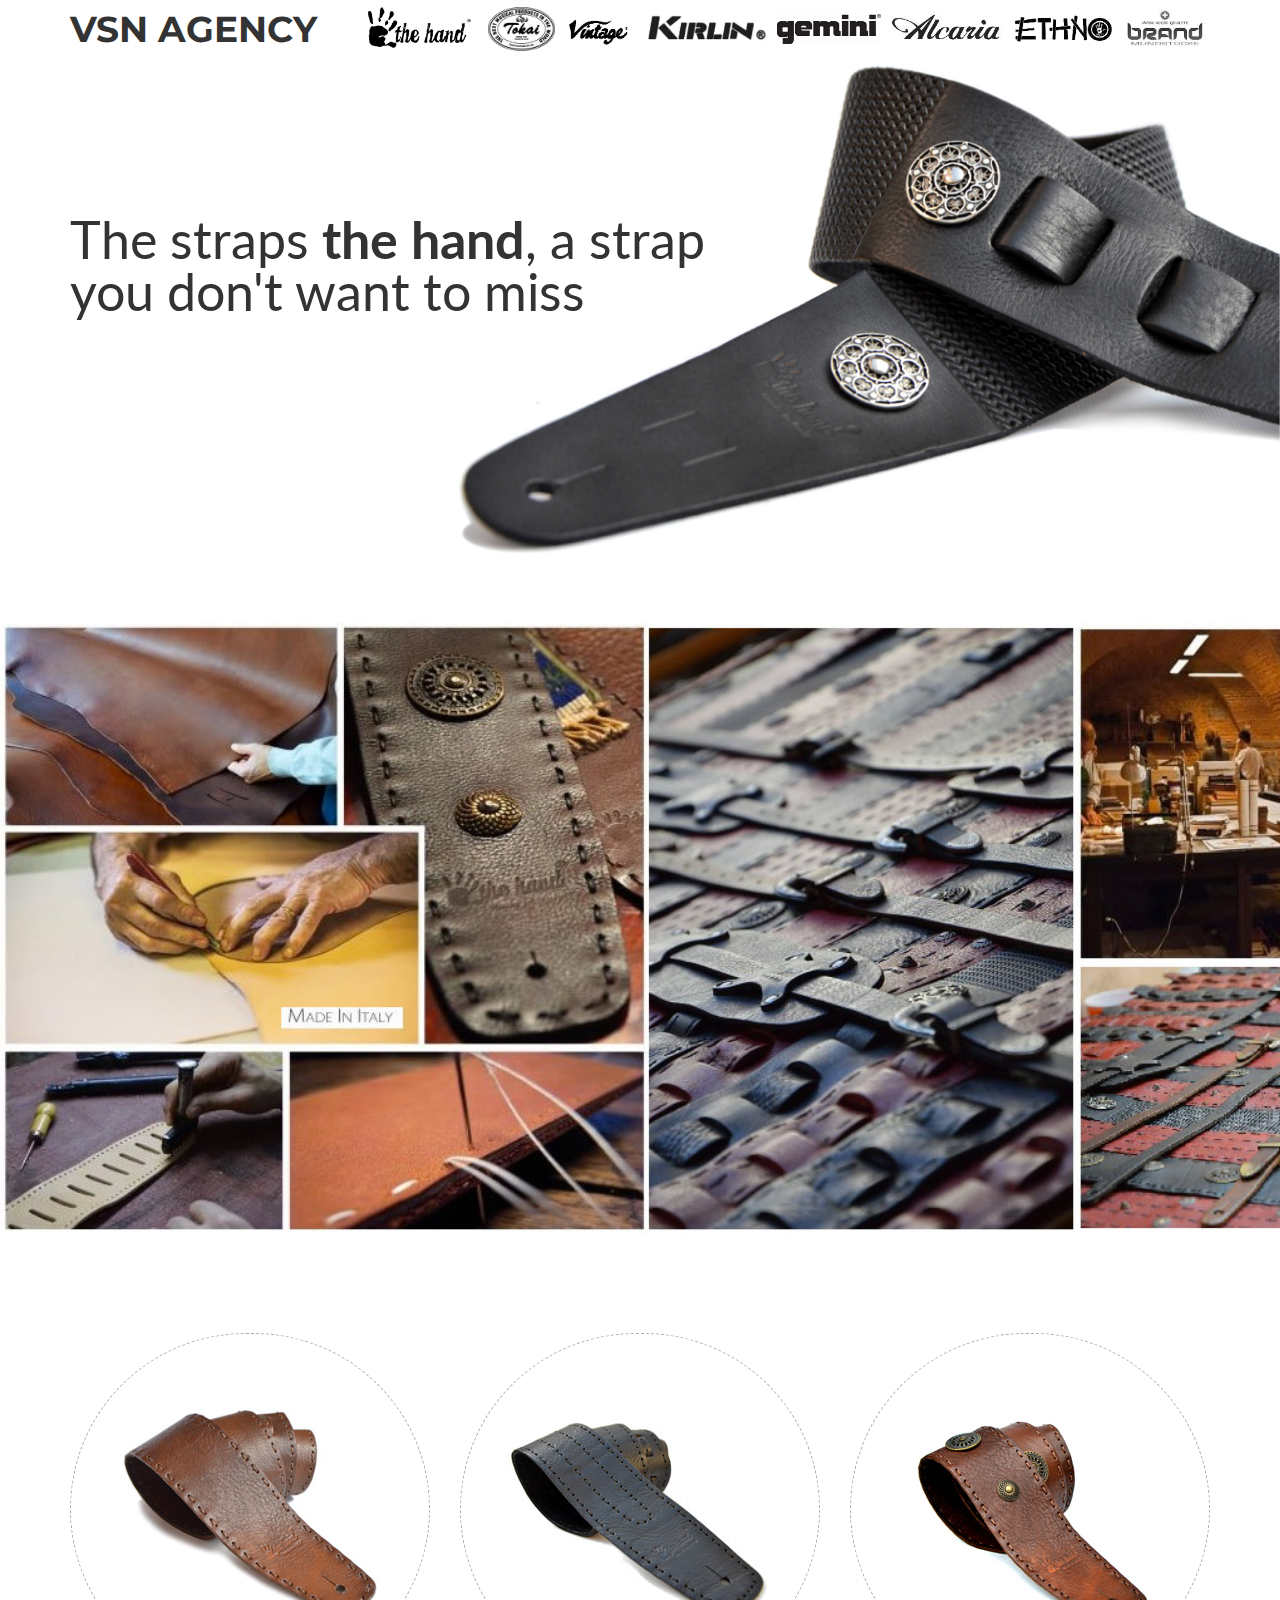
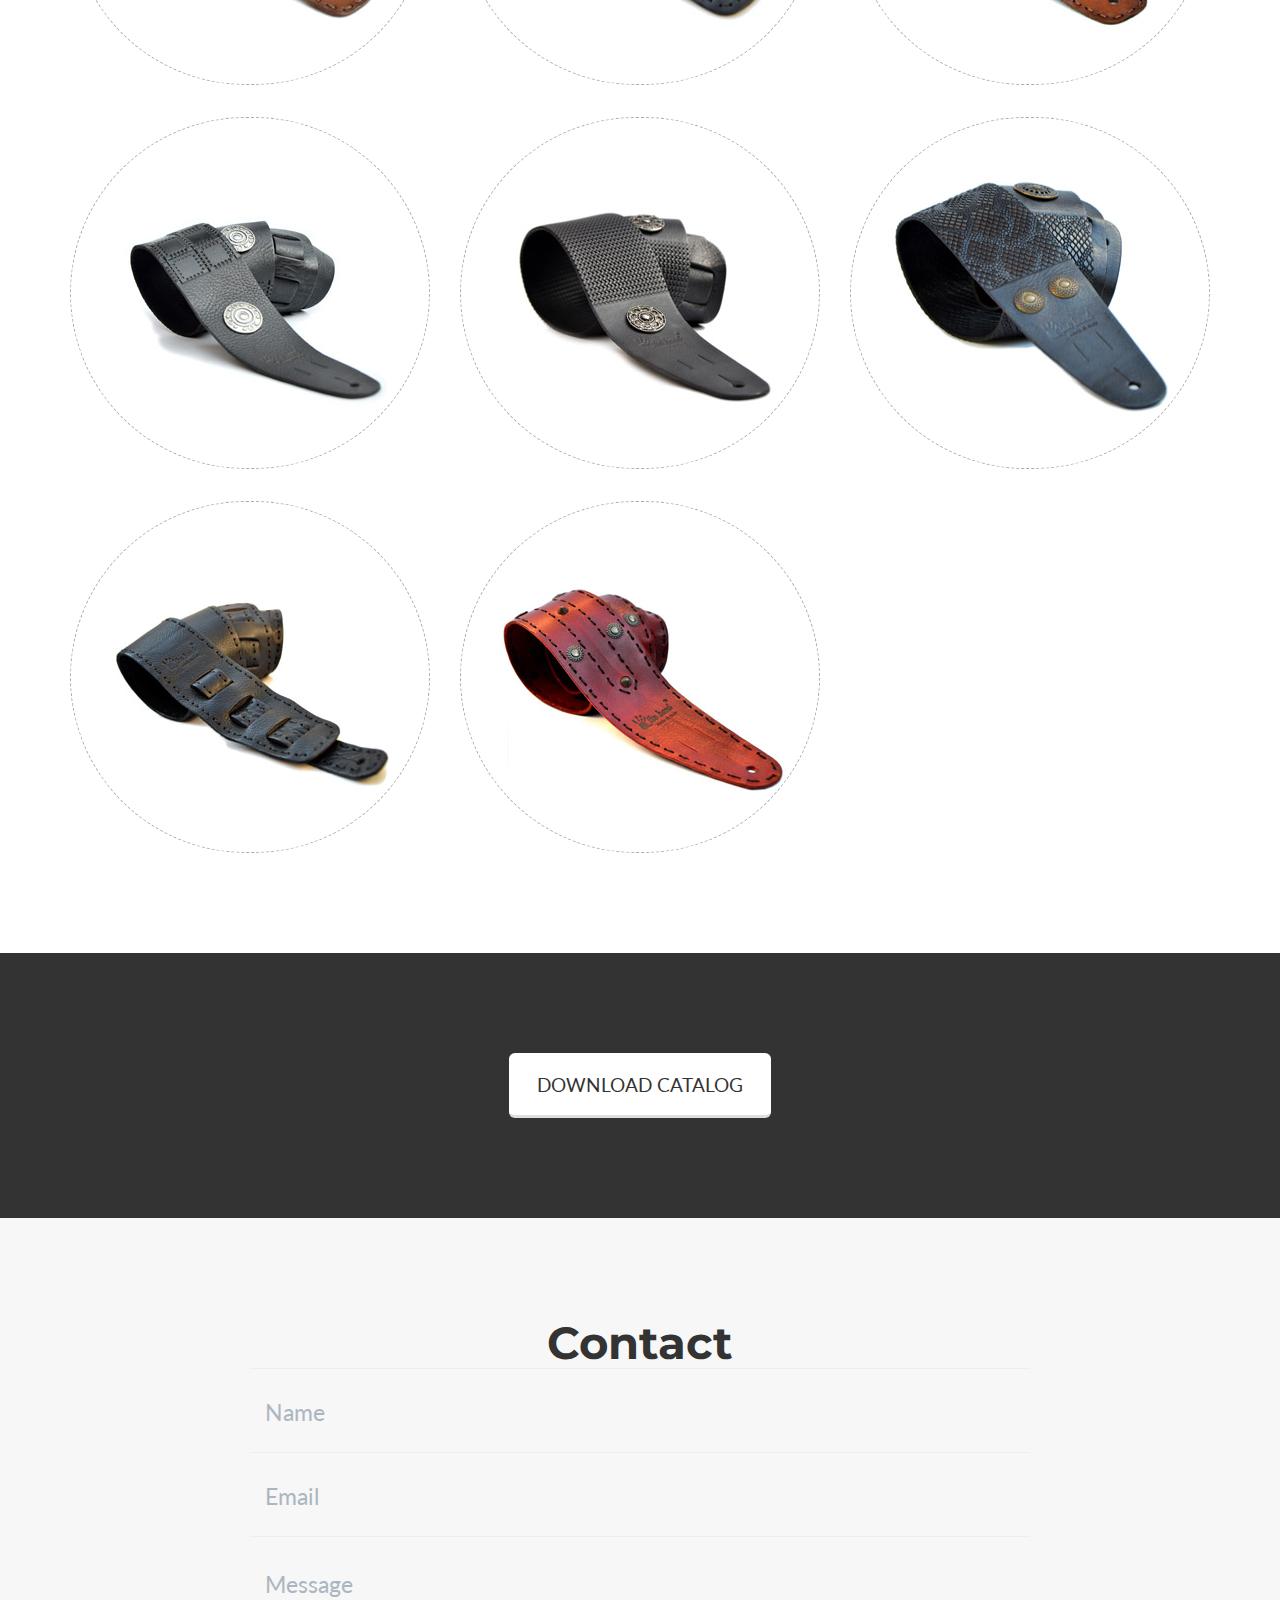
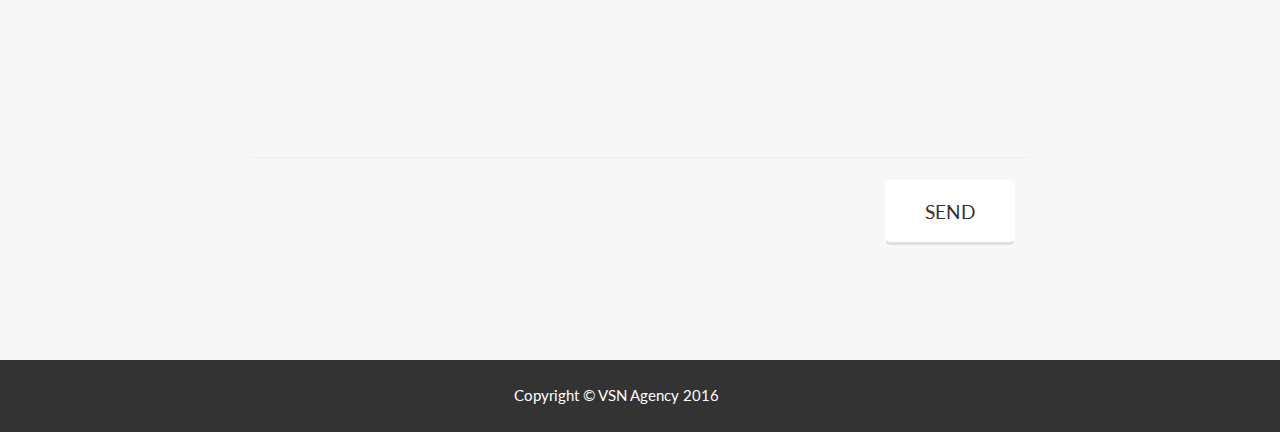
==== commit 82d1583a: "better CSS" ====
--- a/en/index.html
+++ b/en/index.html
@@ -170,6 +170,7 @@
             </div>
 
             <div class="row text-center">
+                <!--
                 <div class="col-md-4">
                     <a href="/img/products/classic-04/normal.jpg" data-lightbox="Classic 04">
                         <img src="/img/products/classic-04/mini.jpg" alt="Classic 04" />
@@ -180,7 +181,53 @@
                         <a href="/img/products/classic-04/hd.jpg" data-lightbox="Classic 04">3</a>
                     </div>
                 </div>
-
+                -->
+                <!--
+                <div class="col-md-4">
+                    <a href="/img/products/vintage-01/hd.jpg" data-lightbox="Vintage 01">
+                        <img src="/img/products/vintage-01/hd.jpg" alt="Vintage 01" />
+                    </a>
+                    <div class="none">
+                        <a href="/img/products/vintage-01/colors.jpg" data-lightbox="Vintage 01">1</a>
+                        <a href="/img/products/vintage-01/sample.jpg" data-lightbox="Vintage 01">2</a>
+                        <a href="/img/products/vintage-01/hd.jpg" data-lightbox="Vintage 01">3</a>
+                    </div>
+                </div>
+                -->
+                <div class="col-md-4">
+                    <a href="/img/products/blues-01/normal.jpg" data-lightbox="Blues 01">
+                        <img src="/img/products/blues-01/mini.jpg" alt="Blues 01" />
+                    </a>
+                    <div class="none">
+                        <a href="/img/products/blues-01/colors.jpg" data-lightbox="Blues 01">1</a>
+                        <a href="/img/products/blues-01/sample.jpg" data-lightbox="Blues 01">2</a>
+                        <a href="/img/products/blues-01/hd.jpg" data-lightbox="Blues 01">3</a>
+                    </div>
+                </div>
+                <div class="col-md-4">
+                    <a href="/img/products/blues-02/normal.jpg" data-lightbox="Blues 02">
+                        <img src="/img/products/blues-02/mini.jpg" alt="Blues 02" />
+                    </a>
+                    <div class="none">
+                        <a href="/img/products/blues-02/colors.jpg" data-lightbox="Blues 02">1</a>
+                        <a href="/img/products/blues-02/sample.jpg" data-lightbox="Blues 02">2</a>
+                        <a href="/img/products/blues-02/hd.jpg" data-lightbox="Blues 02">3</a>
+                    </div>
+                </div>
+                <div class="col-md-4">
+                    <a href="/img/products/blues-04/normal.jpg" data-lightbox="Blues 04">
+                        <img src="/img/products/blues-04/mini.jpg" alt="Blues 04" />
+                    </a>
+                    <div class="none">
+                        <a href="/img/products/blues-04/colors.jpg" data-lightbox="Blues 04">1</a>
+                        <a href="/img/products/blues-04/sample.jpg" data-lightbox="Blues 04">2</a>
+                        <a href="/img/products/blues-04/hd.jpg" data-lightbox="Blues 04">3</a>
+                    </div>
+                </div>
+            </div>
+
+
+            <div class="row text-center">
                 <div class="col-md-4">
                     <a href="/img/products/fusion-01/normal.jpg" data-lightbox="Fusion 01">
                         <img src="/img/products/fusion-01/mini.jpg" alt="Fusion 01" />
@@ -191,18 +238,6 @@
                         <a href="/img/products/fusion-01/hd.jpg" data-lightbox="Fusion 01">3</a>
                     </div>
                 </div>
-                <!--
-                <div class="col-md-4">
-                    <a href="/img/products/vintage-01/hd.jpg" data-lightbox="Vintage 01">
-                        <img src="/img/products/vintage-01/hd.jpg" alt="Vintage 01" />
-                    </a>
-                    <div class="none">
-                        <a href="/img/products/vintage-01/colors.jpg" data-lightbox="Vintage 01">1</a>
-                        <a href="/img/products/vintage-01/sample.jpg" data-lightbox="Vintage 01">2</a>
-                        <a href="/img/products/vintage-01/hd.jpg" data-lightbox="Vintage 01">3</a>
-                    </div>
-                </div>
-                -->
                 <div class="col-md-4">
                     <a href="/img/products/metal-01/normal.jpg" data-lightbox="Metal 01">
                         <img src="/img/products/metal-01/mini.jpg" alt="Metal 01" />
@@ -213,30 +248,8 @@
                         <a href="/img/products/metal-01/hd.jpg" data-lightbox="Metal 01">3</a>
                     </div>
                 </div>
-            </div>
-
-
-            <div class="row text-center">
-                <div class="col-md-4">
-                    <a href="/img/products/blues-01/normal.jpg" data-lightbox="Blues 01">
-                        <img src="/img/products/blues-01/mini.jpg" alt="Blues 01" />
-                    </a>
-                    <div class="none">
-                        <a href="/img/products/blues-01/colors.jpg" data-lightbox="Blues 01">1</a>
-                        <a href="/img/products/blues-01/sample.jpg" data-lightbox="Blues 01">2</a>
-                        <a href="/img/products/blues-01/hd.jpg" data-lightbox="Blues 01">3</a>
-                    </div>
-                </div>
-                <div class="col-md-4">
-                    <a href="/img/products/blues-02/normal.jpg" data-lightbox="Blues 02">
-                        <img src="/img/products/blues-02/mini.jpg" alt="Blues 02" />
-                    </a>
-                    <div class="none">
-                        <a href="/img/products/blues-02/colors.jpg" data-lightbox="Blues 02">1</a>
-                        <a href="/img/products/blues-02/sample.jpg" data-lightbox="Blues 02">2</a>
-                        <a href="/img/products/blues-02/hd.jpg" data-lightbox="Blues 02">3</a>
-                    </div>
-                </div>
+
+                <!--
                 <div class="col-md-4">
                     <a href="/img/products/blues-03/normal.jpg" data-lightbox="Blues 03">
                         <img src="/img/products/blues-03/mini.jpg" alt="Blues 03" />
@@ -247,19 +260,9 @@
                         <a href="/img/products/blues-03/hd.jpg" data-lightbox="Blues 03">3</a>
                     </div>
                 </div>
-            </div>
-            <div class="row text-center">
-                <div class="col-md-4">
-                    <a href="/img/products/blues-04/normal.jpg" data-lightbox="Blues 04">
-                        <img src="/img/products/blues-04/mini.jpg" alt="Blues 04" />
-                    </a>
-                    <div class="none">
-                        <a href="/img/products/blues-04/colors.jpg" data-lightbox="Blues 04">1</a>
-                        <a href="/img/products/blues-04/sample.jpg" data-lightbox="Blues 04">2</a>
-                        <a href="/img/products/blues-04/hd.jpg" data-lightbox="Blues 04">3</a>
-                    </div>
-                </div>
-            </div>
+                -->
+            </div>
+
         </div>
     </section>
      <!-- About Section -->
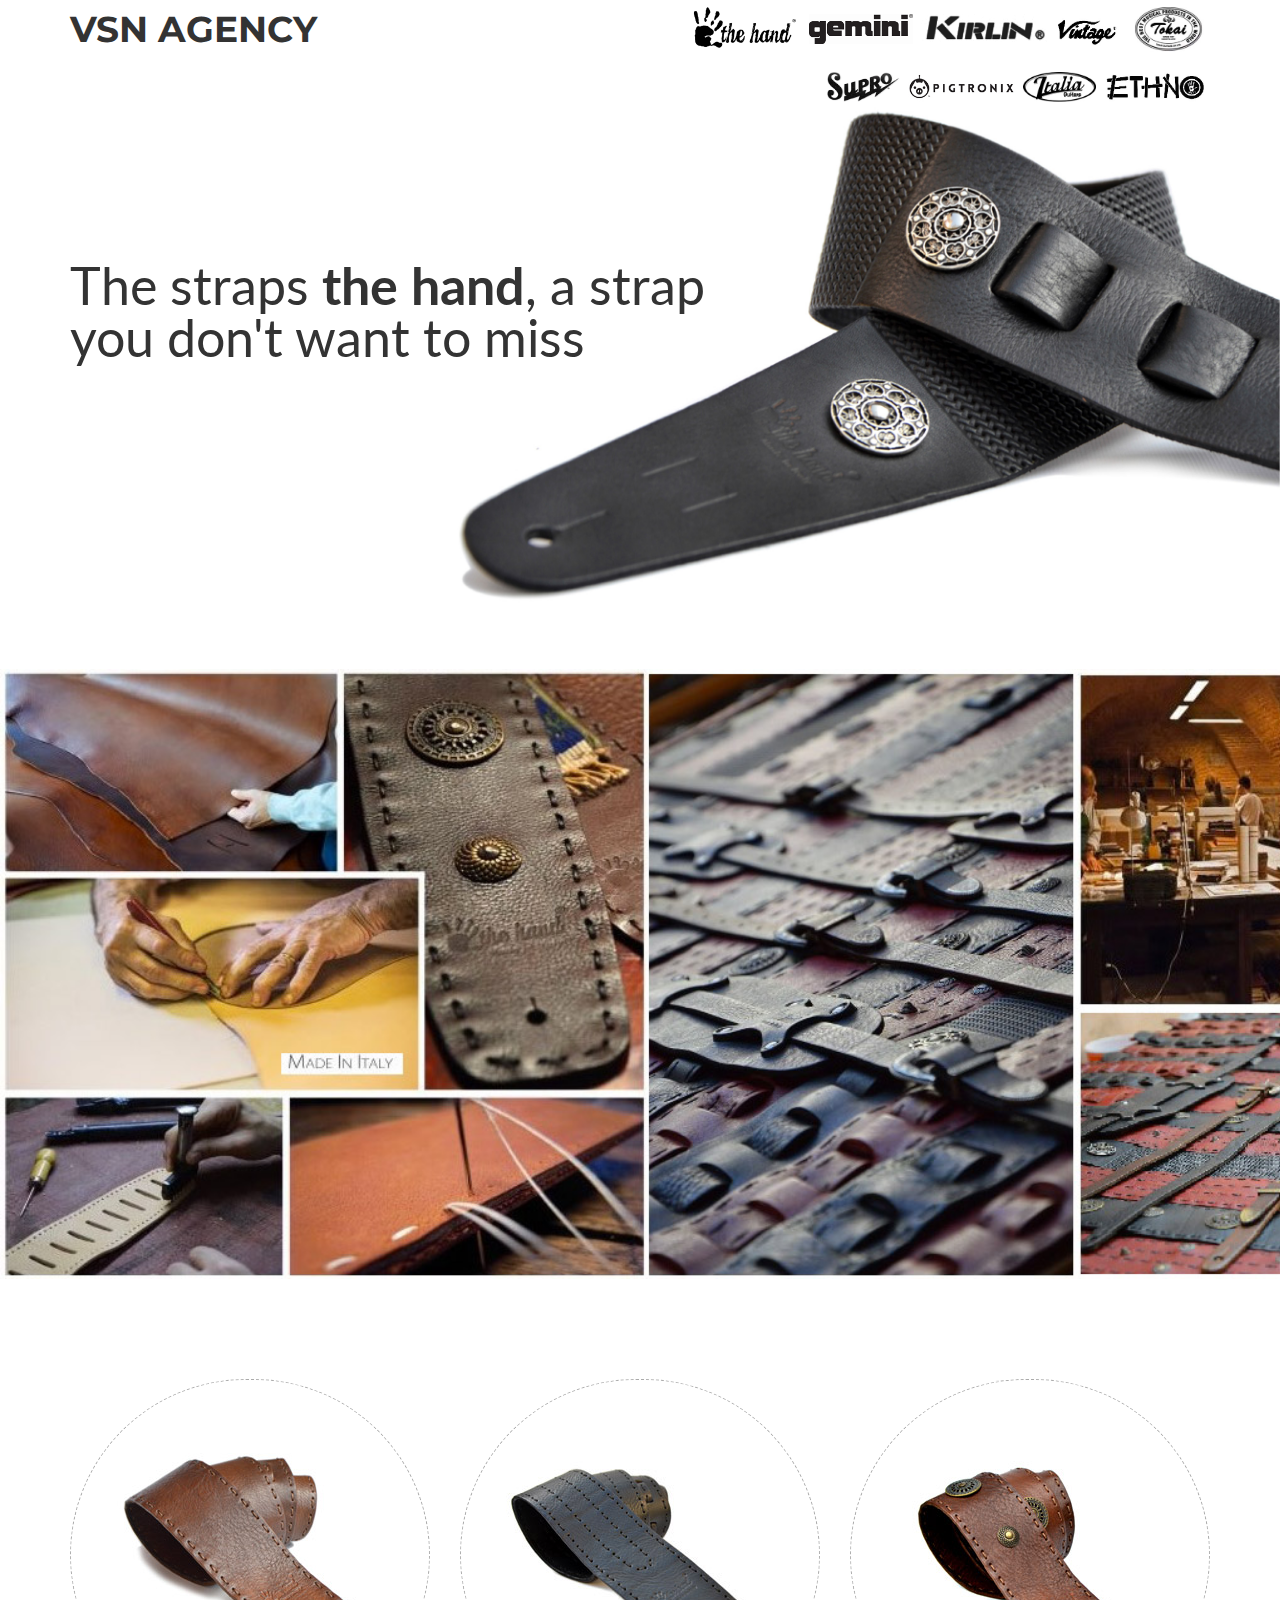
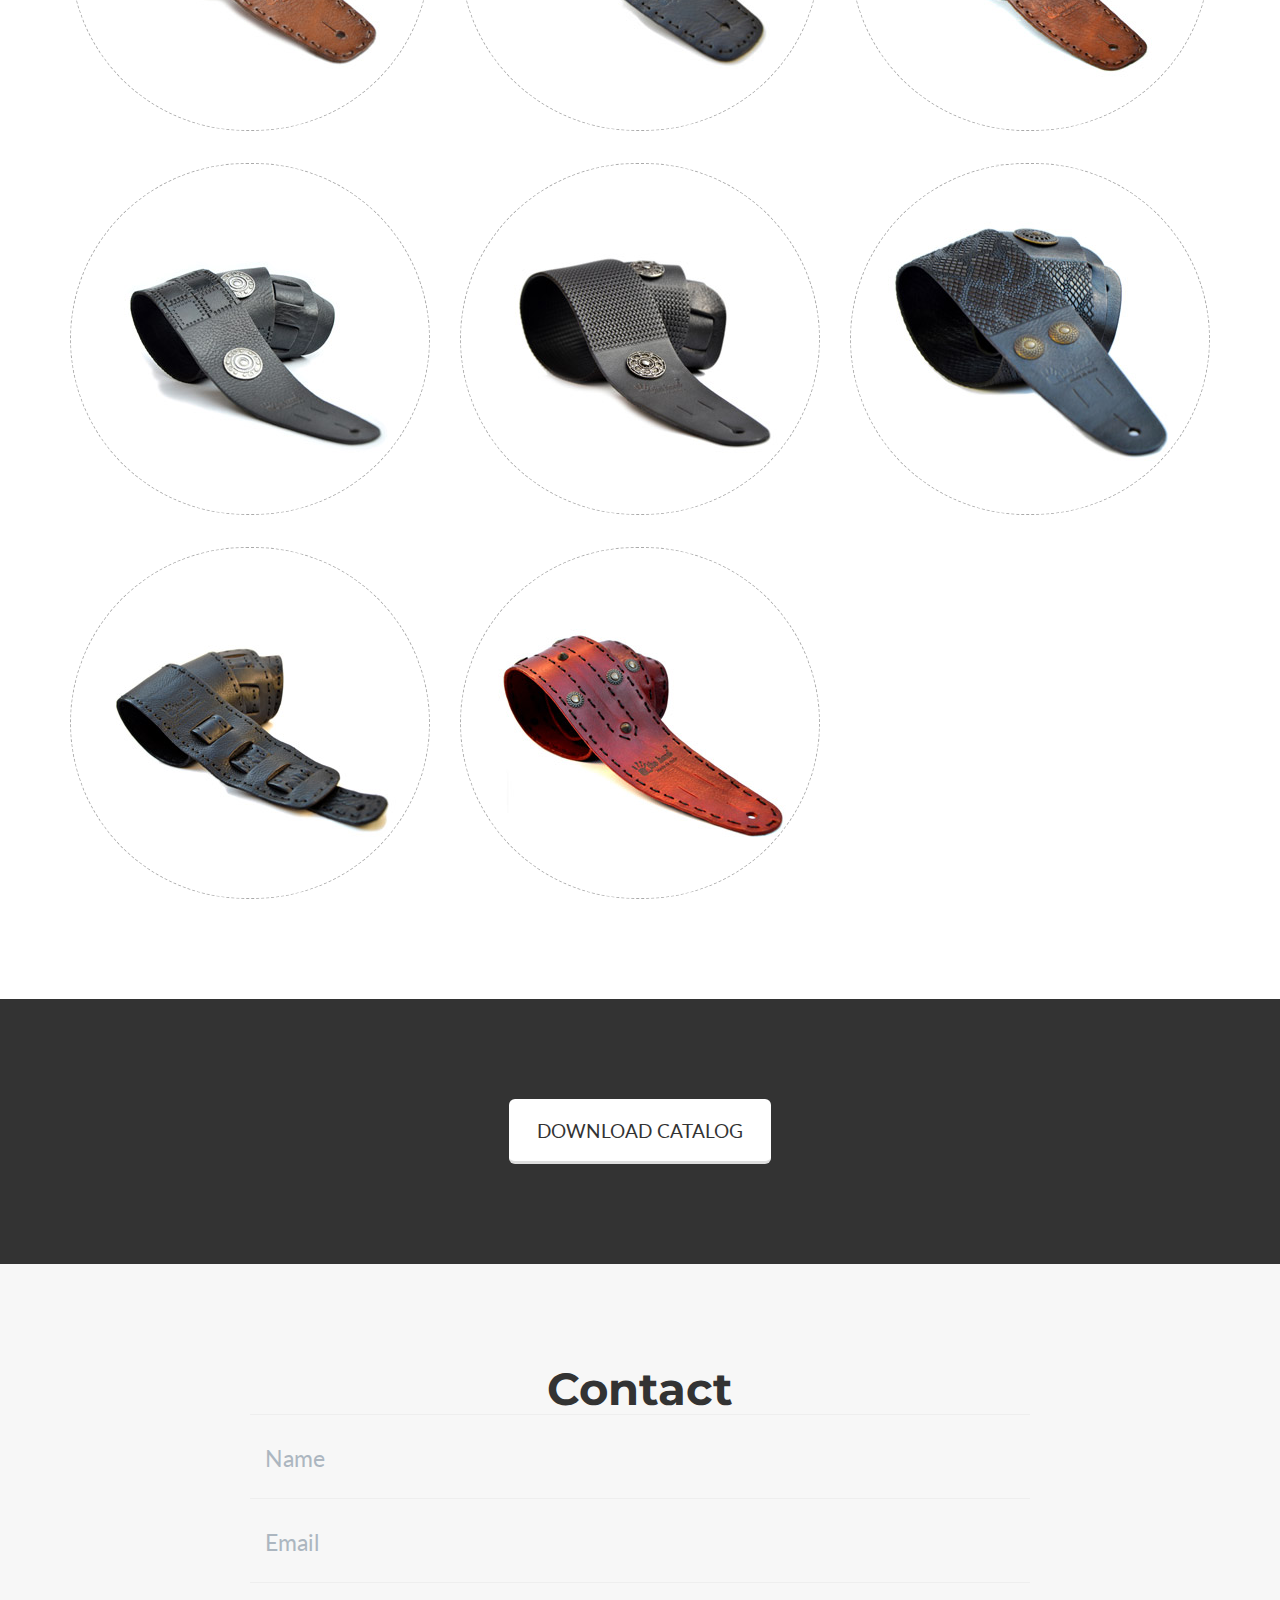
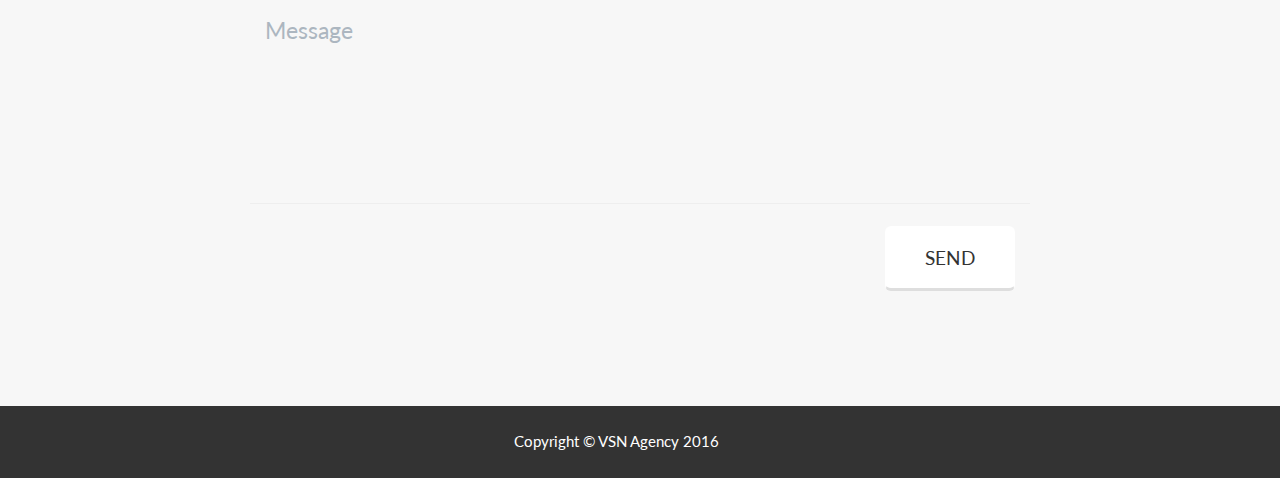
==== commit 6e98f098: "Add new brands" ====
--- a/en/index.html
+++ b/en/index.html
@@ -71,44 +71,49 @@
                     <li class="hidden">
                         <a href="#page-top"></a>
                     </li>
+                    <li>
+                        <a href="http://fr.calameo.com/read/000576293fbbce9ae6913" class="bigger" target="_blank">
+                            <img src="/img/brands/tokai.jpg" alt="Tokai" />
+                        </a>
+                    </li>
+                    <li>
+                        <a href="http://fr.calameo.com/read/0005762936333d72ac6dd" target="_blank">
+                            <img src="/img/brands/vintage.jpg" alt="Vintage" />
+                        </a>
+                    </li>
+                    <li>
+                        <a href="http://www.kirlincable.com/" target="_blank" class="tinier">
+                            <img src="/img/brands/kirlin.jpg" alt="Kirlin" />
+                        </a>
+                    </li>
+                    <li>
+                        <a href="http://fr.calameo.com/read/000576293ddd613ea0d22" class="tinier" target="_blank">
+                            <img src="/img/brands/gemini.png" alt="Gemini" />
+                        </a>
+                    </li>
                     <li class="page-scroll">
                         <a href="/The_Hand_2016.pdf" class="bigger">
                             <img src="/img/brands/the_hand.png" alt="The Hand" />
                         </a>
                     </li>
-                    <li>
-                        <a href="http://fr.calameo.com/read/000576293fbbce9ae6913" class="bigger" target="_blank">
-                            <img src="/img/brands/tokai.jpg" alt="Tokai" />
-                        </a>
-                    </li>
-                    <li>
-                        <a href="http://fr.calameo.com/read/0005762936333d72ac6dd" target="_blank">
-                            <img src="/img/brands/vintage.jpg" alt="Vintage" />
-                        </a>
-                    </li>
-                    <li>
-                        <a href="http://www.kirlincable.com/" target="_blank" class="tinier">
-                            <img src="/img/brands/kirlin.jpg" alt="Kirlin" />
-                        </a>
-                    </li>
-                    <li>
-                        <a href="http://fr.calameo.com/read/000576293ddd613ea0d22" class="tinier" target="_blank">
-                            <img src="/img/brands/gemini.png" alt="Gemini" />
-                        </a>
-                    </li>
-                    <li>
-                        <a href="#" class="tinier alcaria">
-                            <img src="/img/brands/alcaria.jpg" alt="Alcaria" />
-                        </a>
-                    </li>
-                    <li>
+                    <li class="carriage-return">
                         <a href="#" class="tinier">
                             <img src="/img/brands/ethno.jpg" alt="Ethno" class="tinier" />
                         </a>
                     </li>
                     <li>
-                        <a href="http://www.mundstuecke.ch/fr/trompette/" target="_blank">
-                            <img src="/img/brands/brand.jpg" alt="Brand Mundstücke" />
+                        <a href="http://www.jhs.co.uk/italia/"  class="tinier"  target="_blank">
+                            <img src="/img/brands/italia.jpg" alt="Italia" class="tinier"  />
+                        </a>
+                    </li>
+                    <li>
+                        <a href="http://www.jhs.co.uk/pigtronix/" class="tinier" target="_blank">
+                            <img src="/img/brands/pigtronix.jpg" alt="Pigtronix"  class="tinier"  />
+                        </a>
+                    </li>
+                    <li>
+                        <a href="http://www.jhs.co.uk/supro.html" class="tinier" target="_blank">
+                            <img src="/img/brands/supro.jpg" alt="Pigtronix" />
                         </a>
                     </li>
                 </ul>
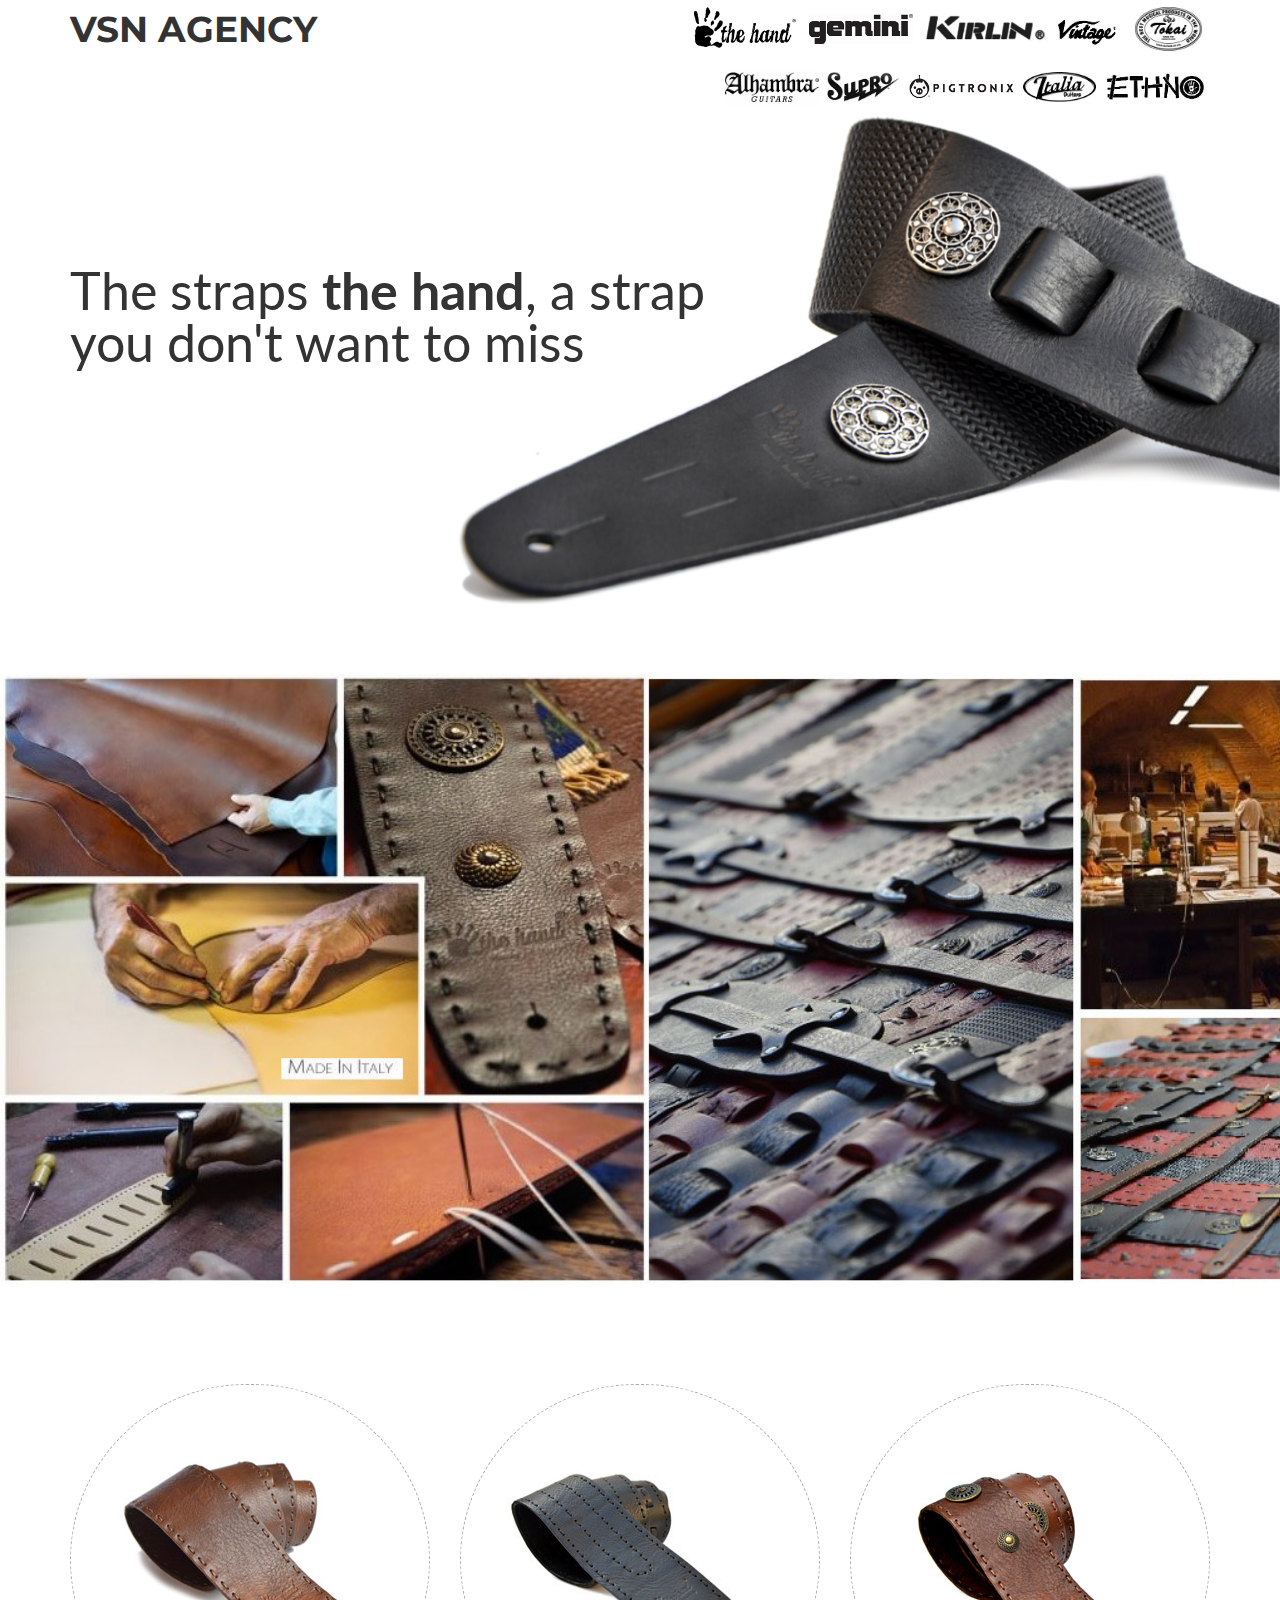
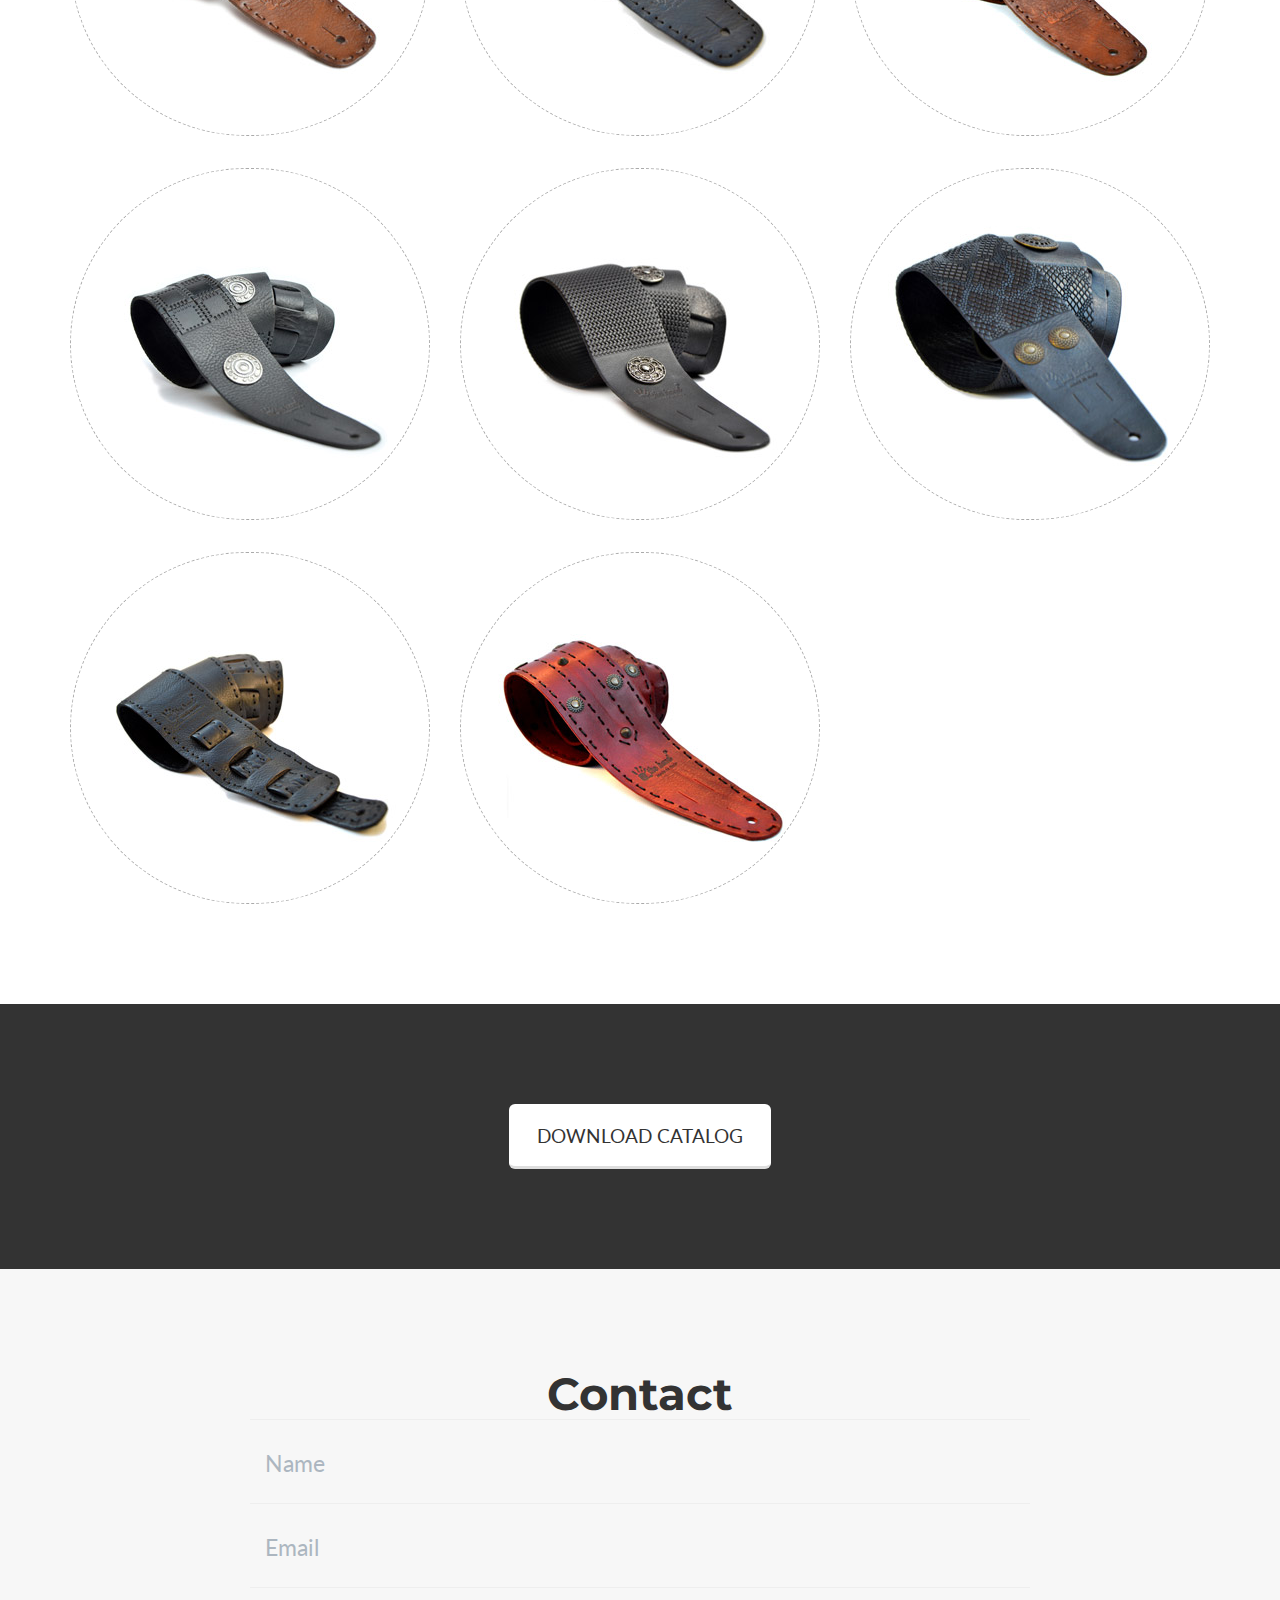
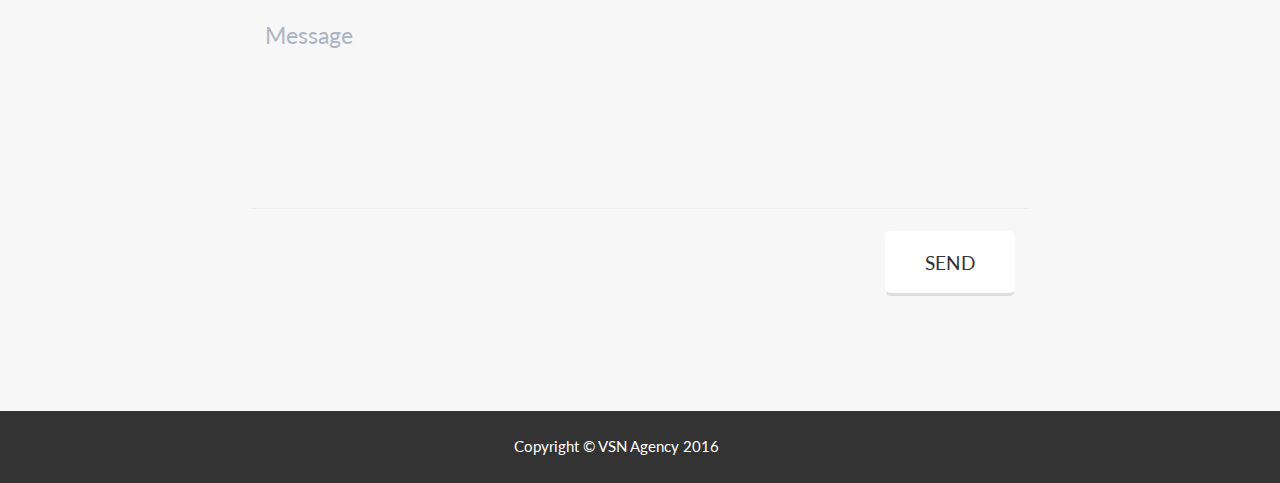
==== commit f385161f: "Add Alhambra brand" ====
--- a/en/index.html
+++ b/en/index.html
@@ -114,6 +114,11 @@
                     <li>
                         <a href="http://www.jhs.co.uk/supro.html" class="tinier" target="_blank">
                             <img src="/img/brands/supro.jpg" alt="Pigtronix" />
+                        </a>
+                    </li>
+                    <li>
+                        <a href="http://www.alhambrasl.com/" class="" target="_blank">
+                            <img src="/img/brands/alhambra.png" alt="Alhambra" />
                         </a>
                     </li>
                 </ul>
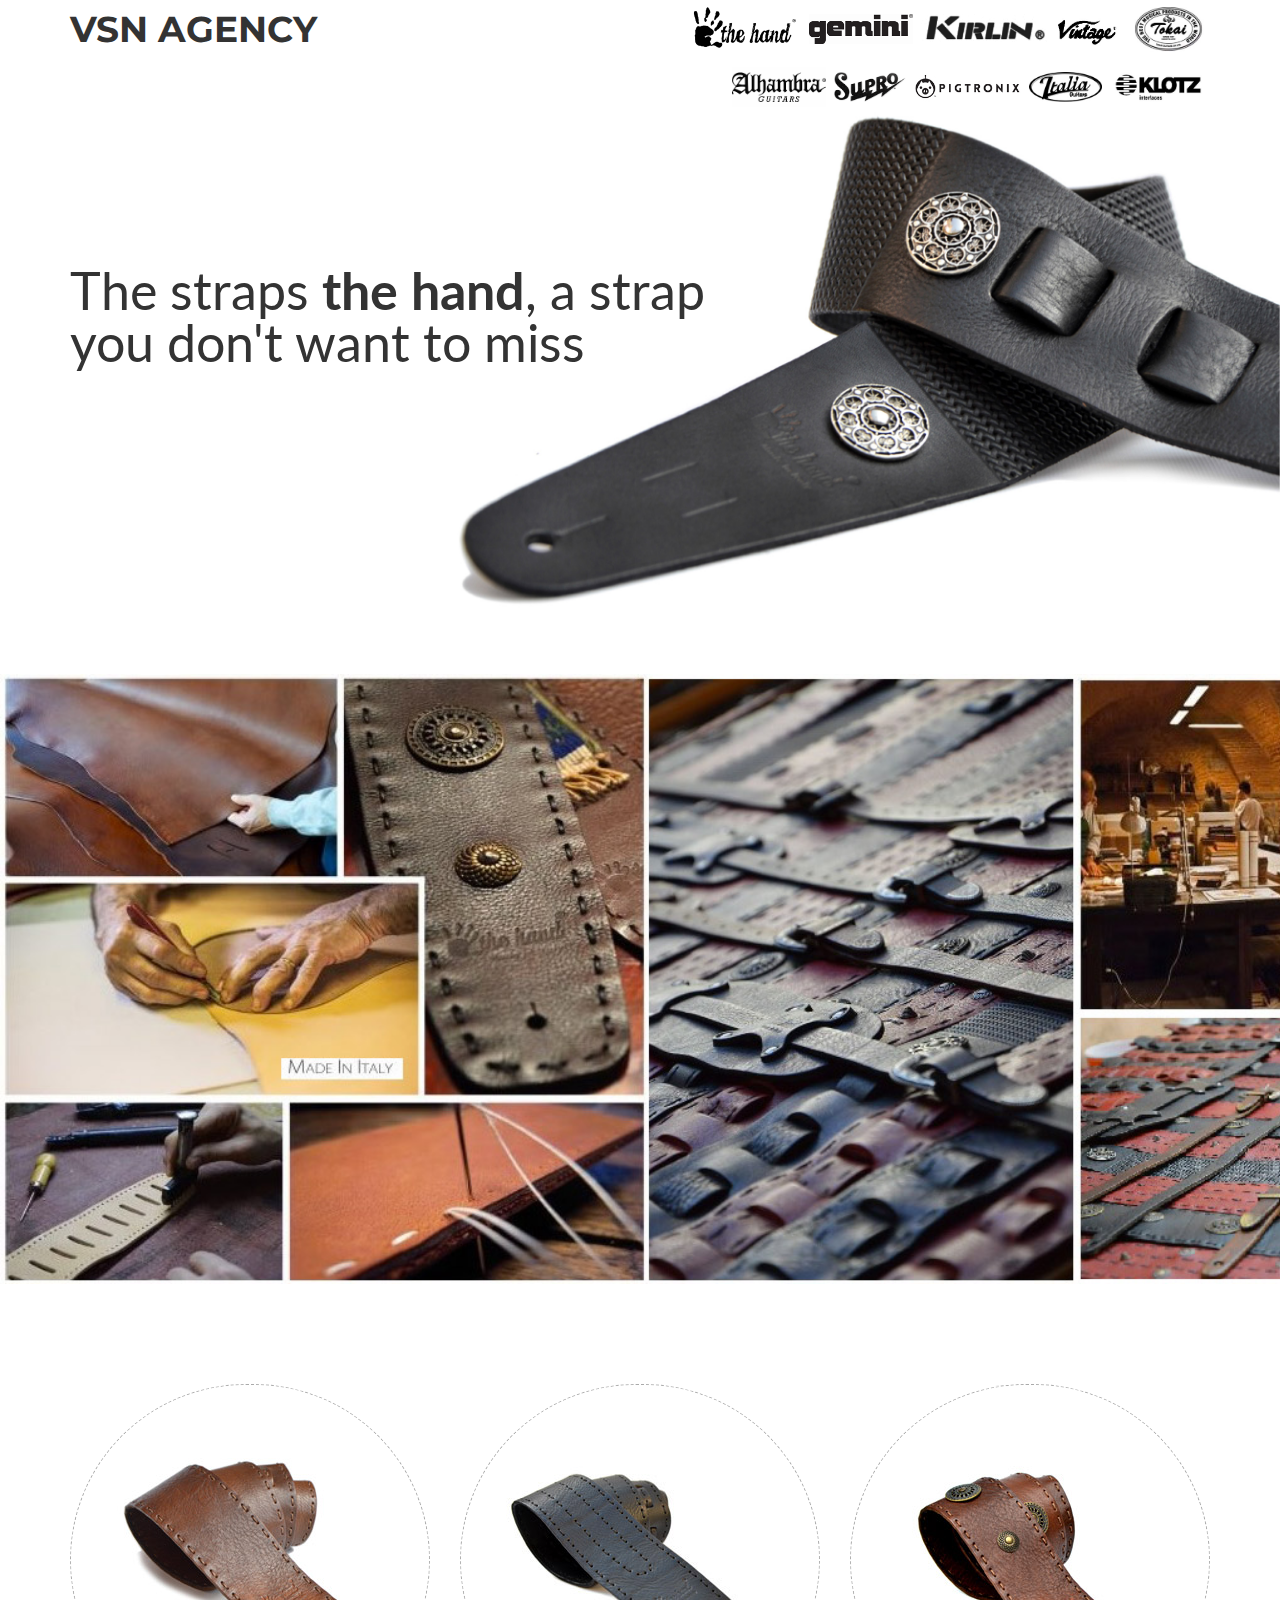
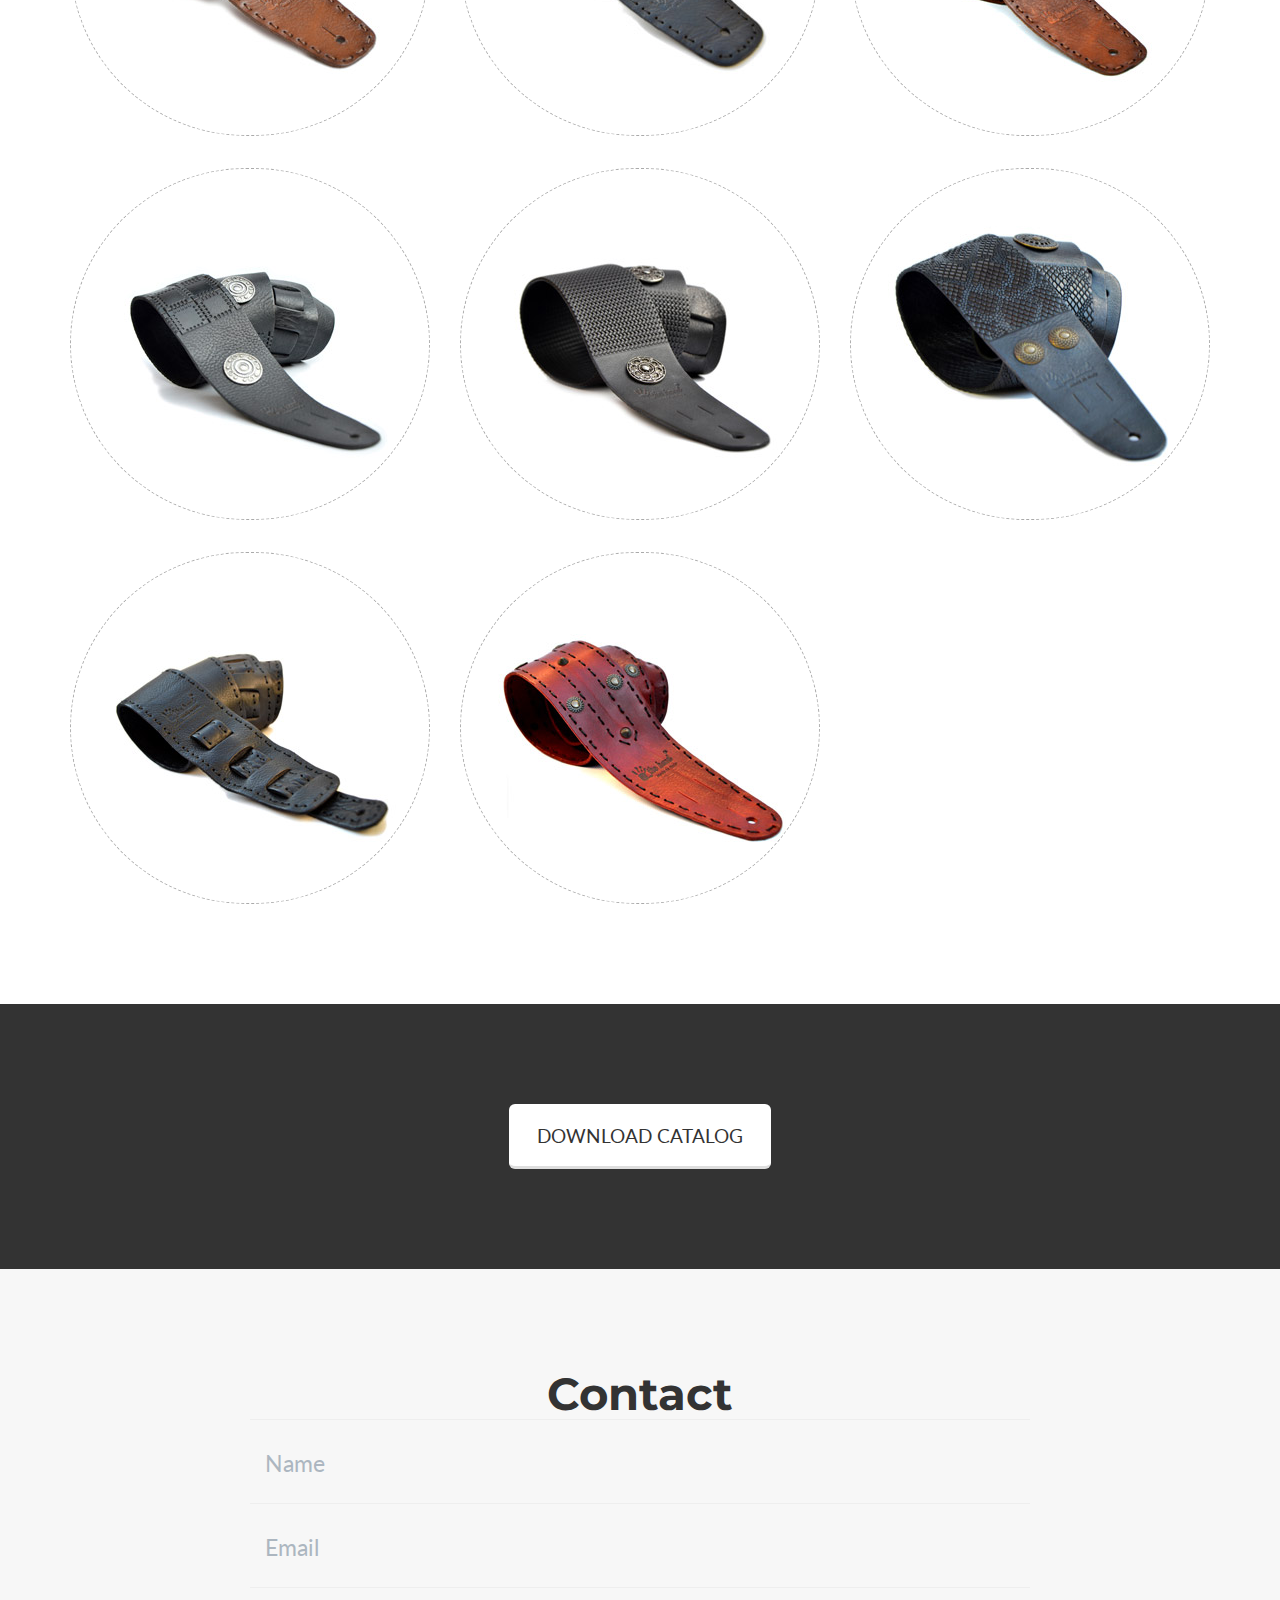
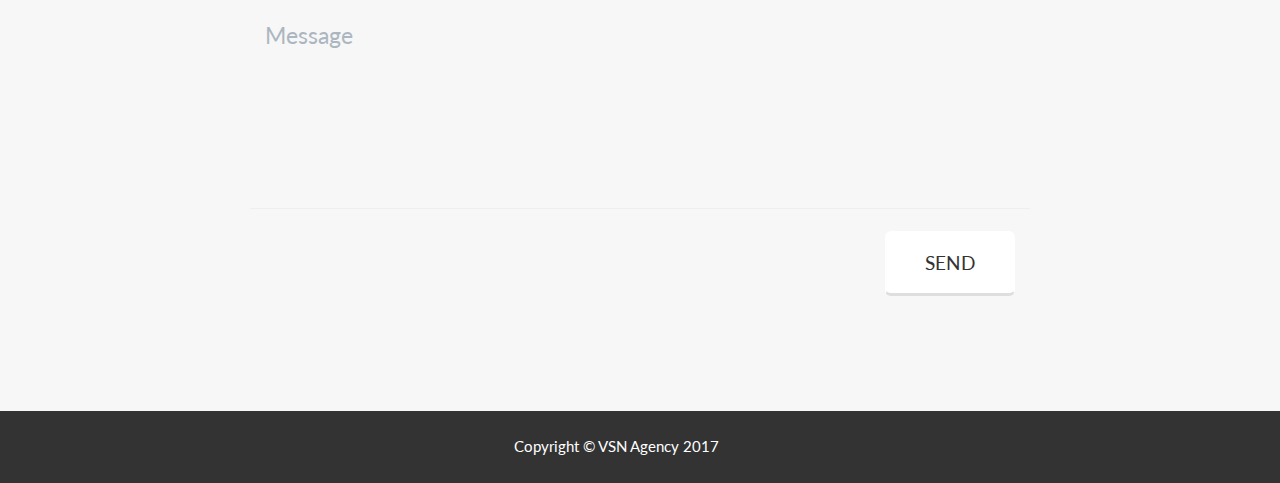
==== commit 3b726cef: "add Klotz" ====
--- a/en/index.html
+++ b/en/index.html
@@ -97,8 +97,8 @@
                         </a>
                     </li>
                     <li class="carriage-return">
-                        <a href="#" class="tinier">
-                            <img src="/img/brands/ethno.jpg" alt="Ethno" class="tinier" />
+                        <a href="https://www.klotz-ais.fr/" target="_blank" class="">
+                            <img src="/img/brands/klotz.png" alt="Klotz" class="" />
                         </a>
                     </li>
                     <li>
@@ -352,7 +352,7 @@
             <div class="container">
                 <div class="row">
                     <div class="col-lg-12">
-                        Copyright &copy; VSN Agency 2016
+                        Copyright &copy; VSN Agency 2017
                         
                         <a href="/" class="flag flag-fr ml7" alt="FR" ></a>
                         
